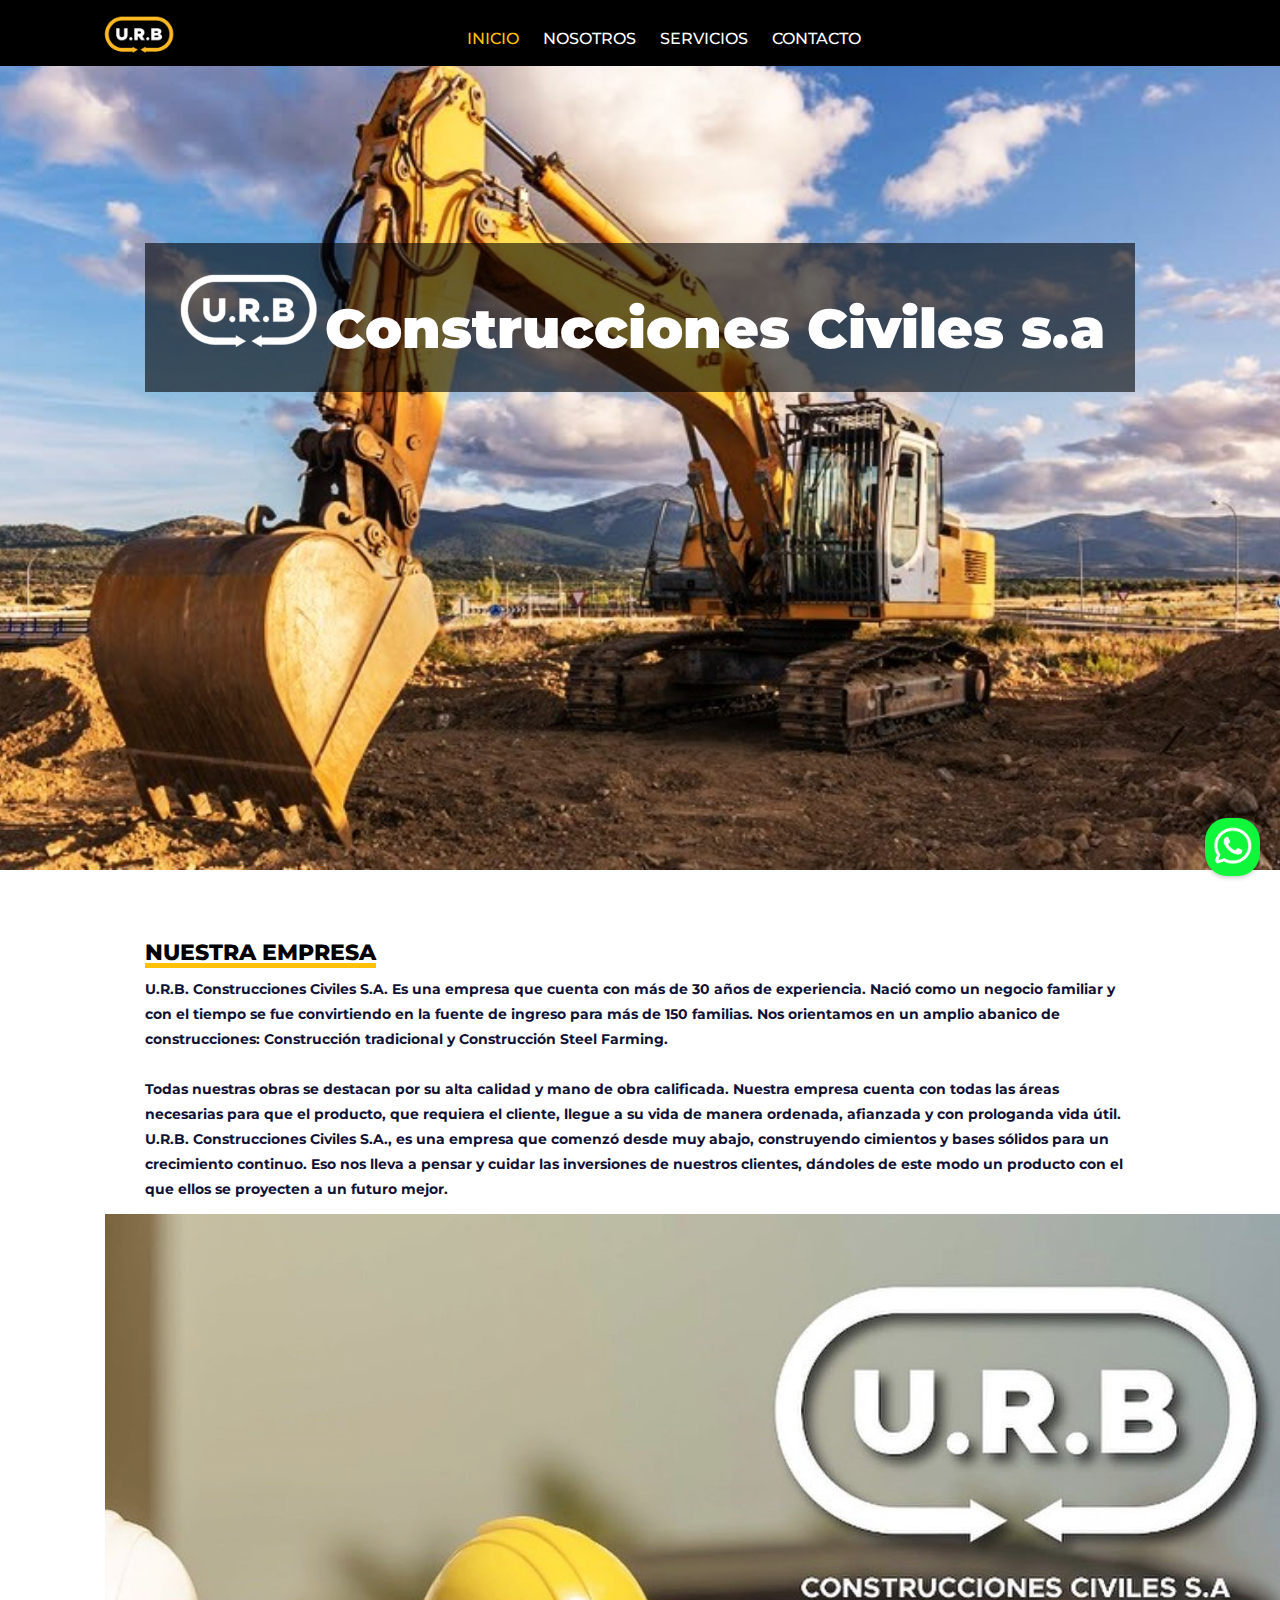
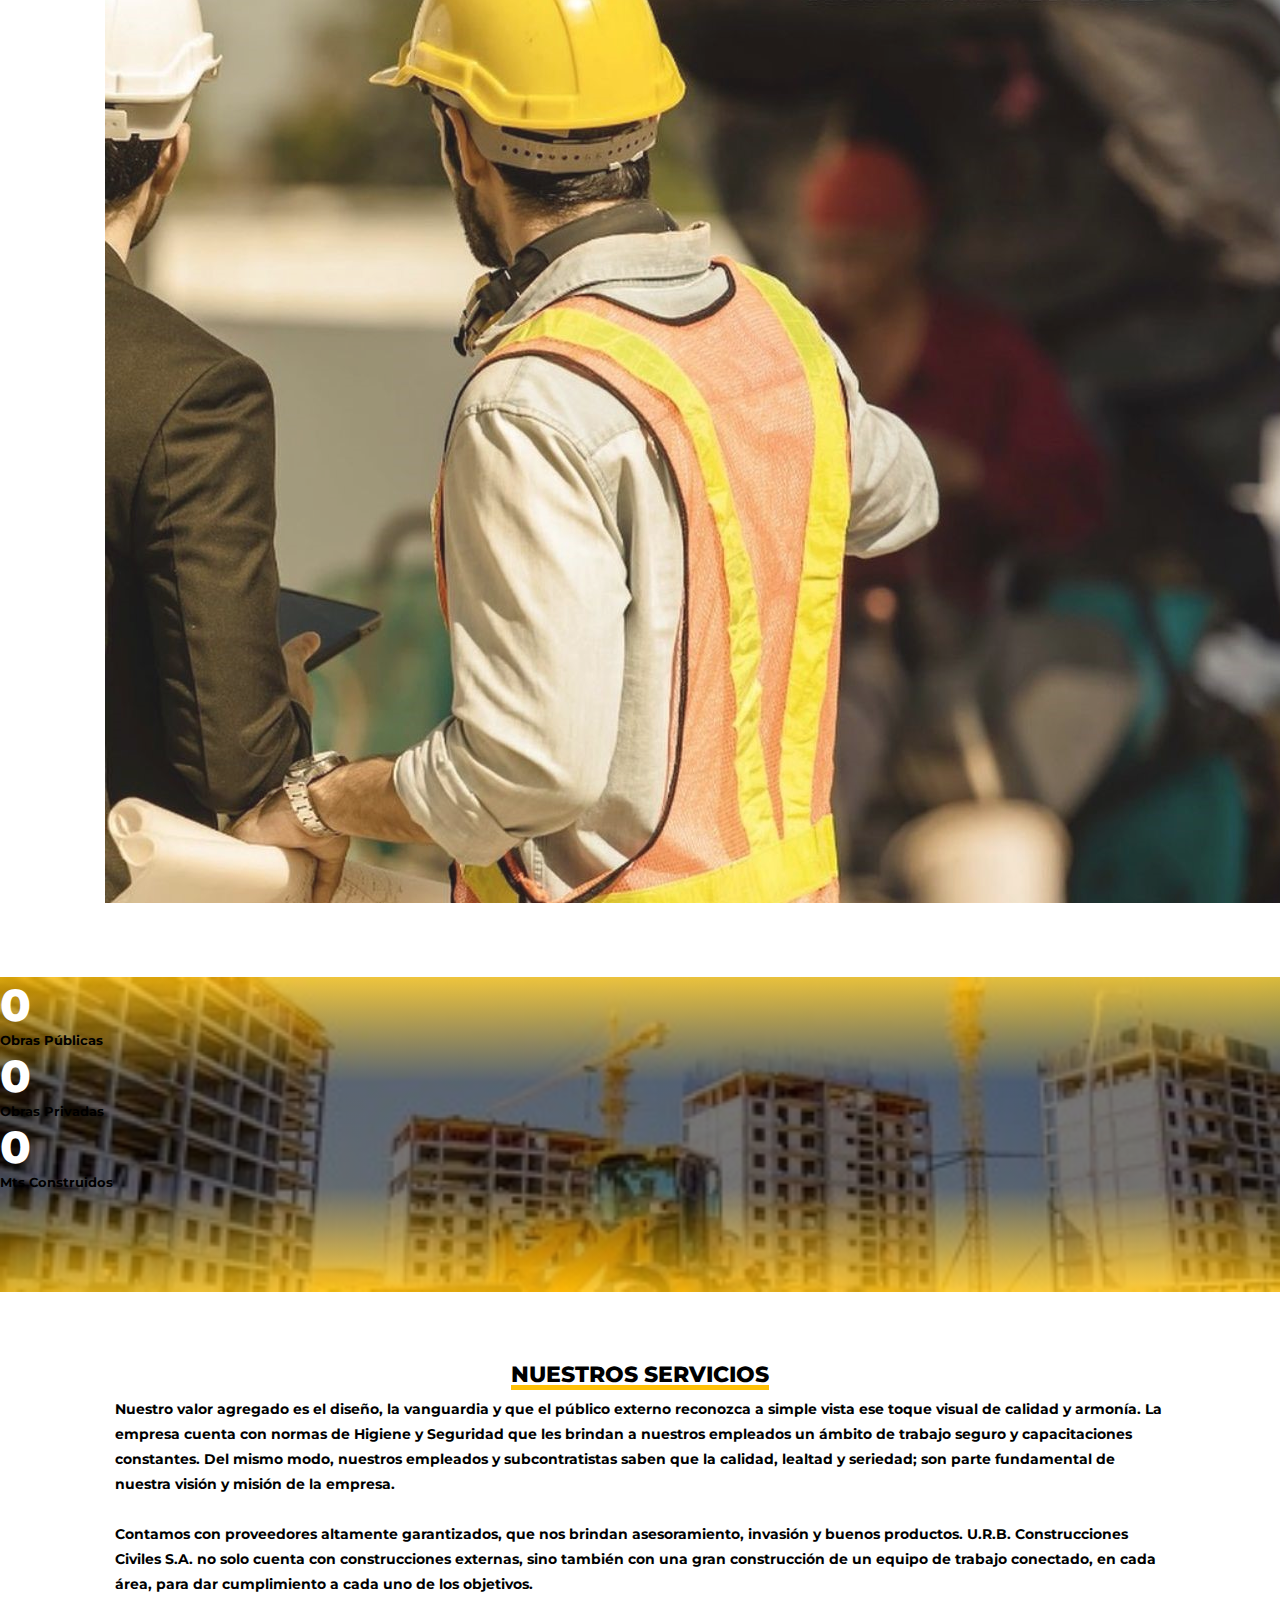
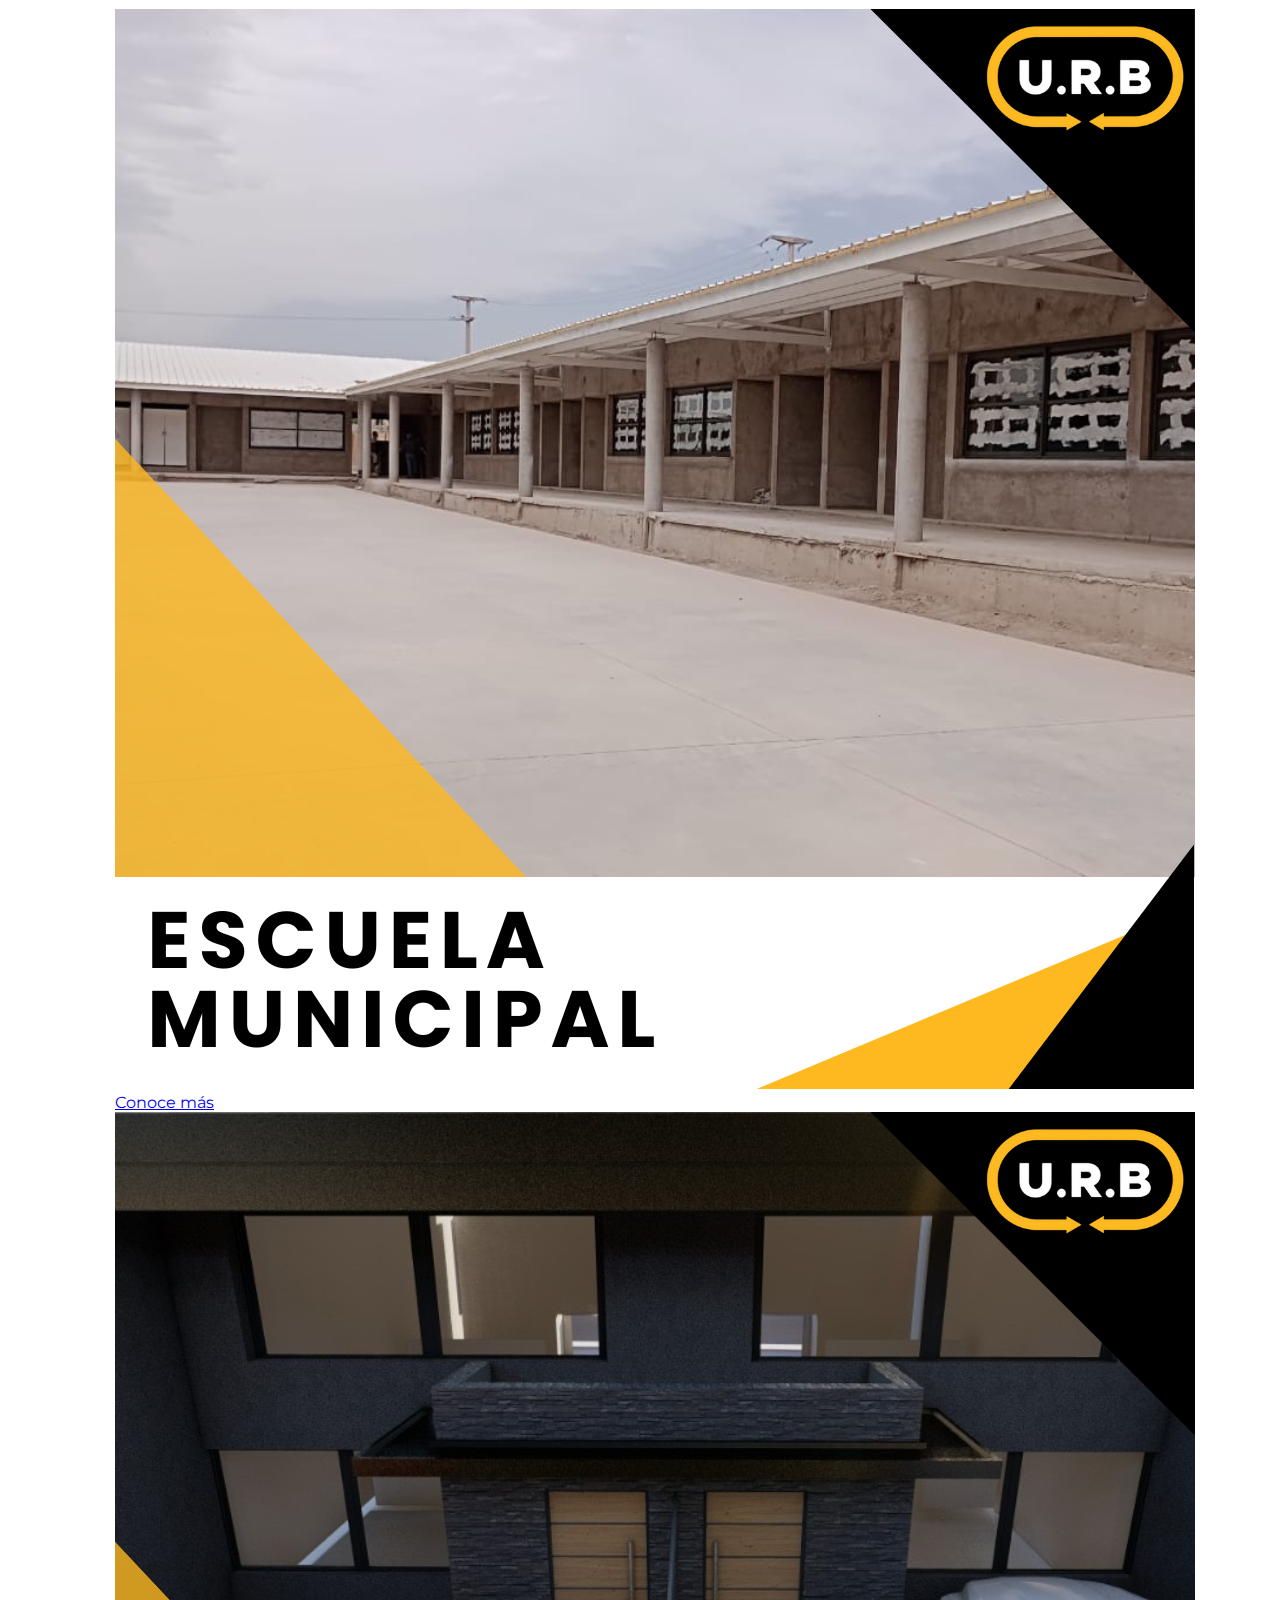
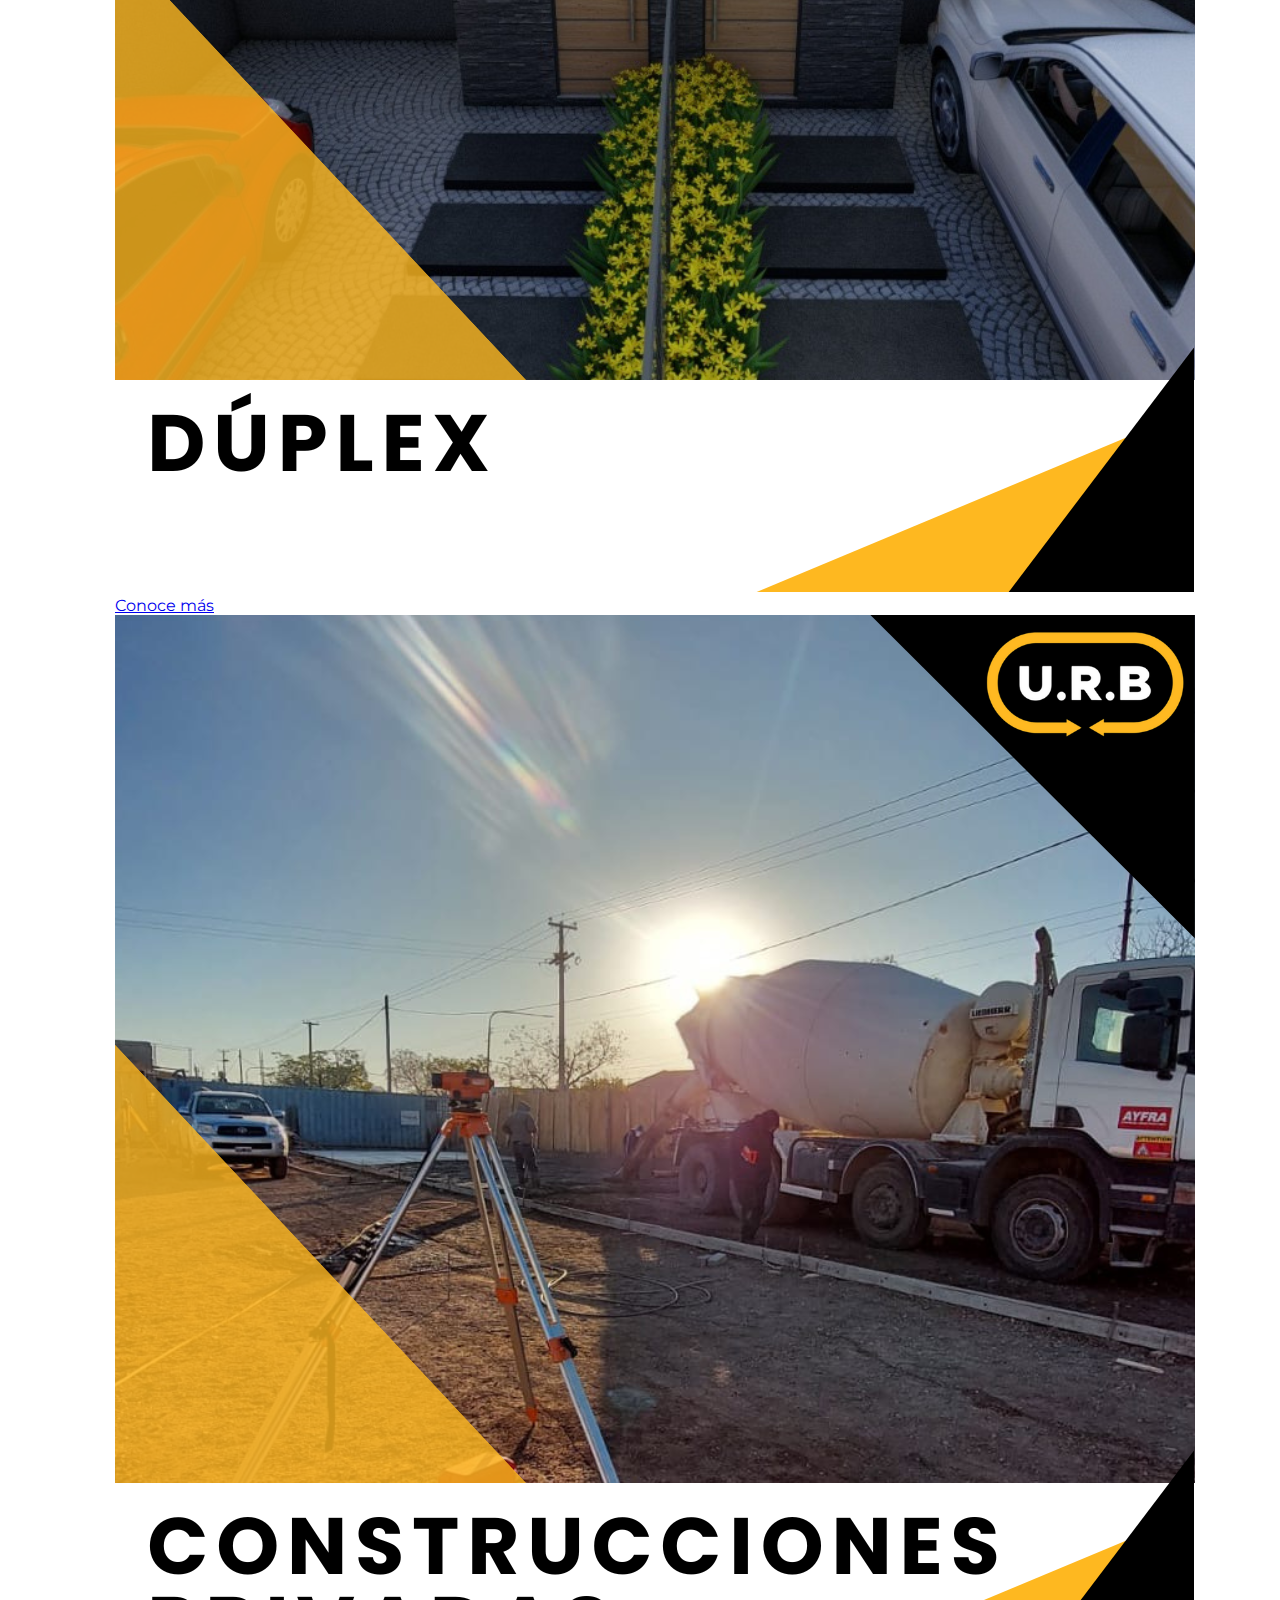
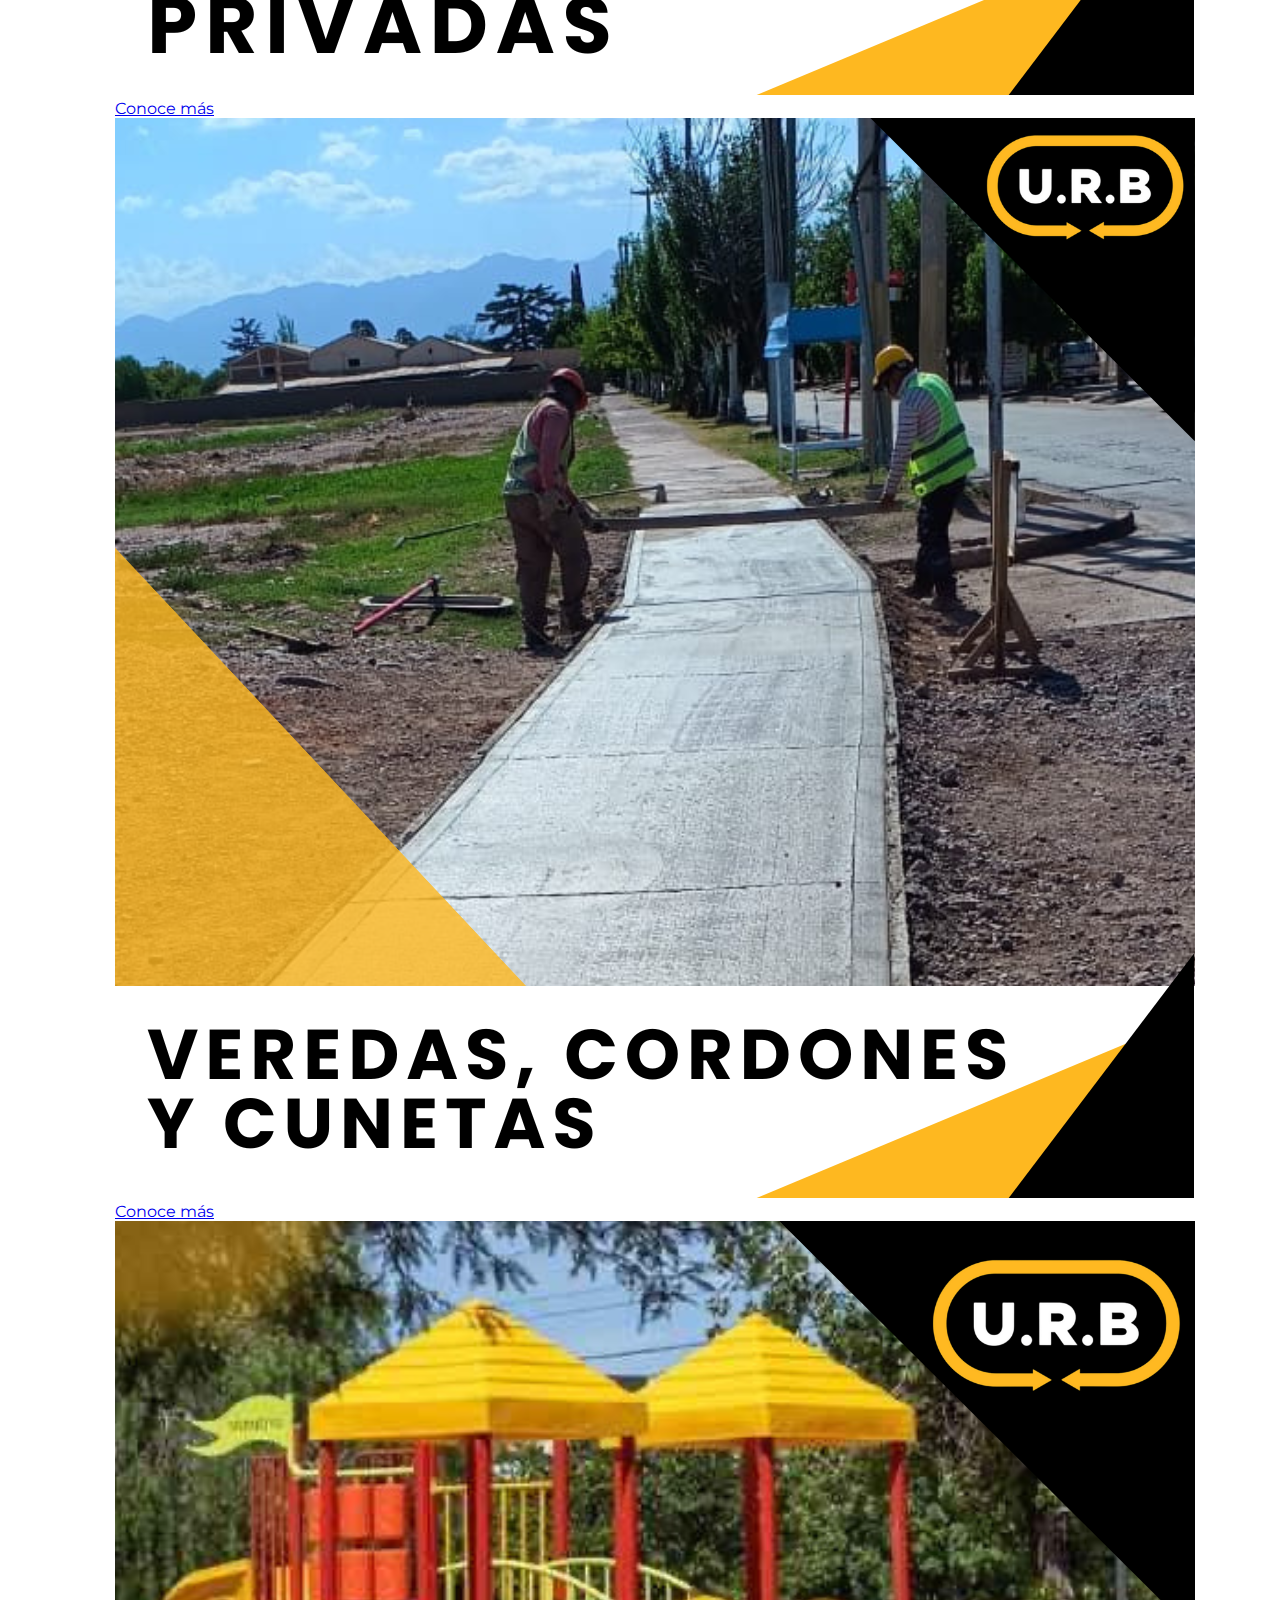
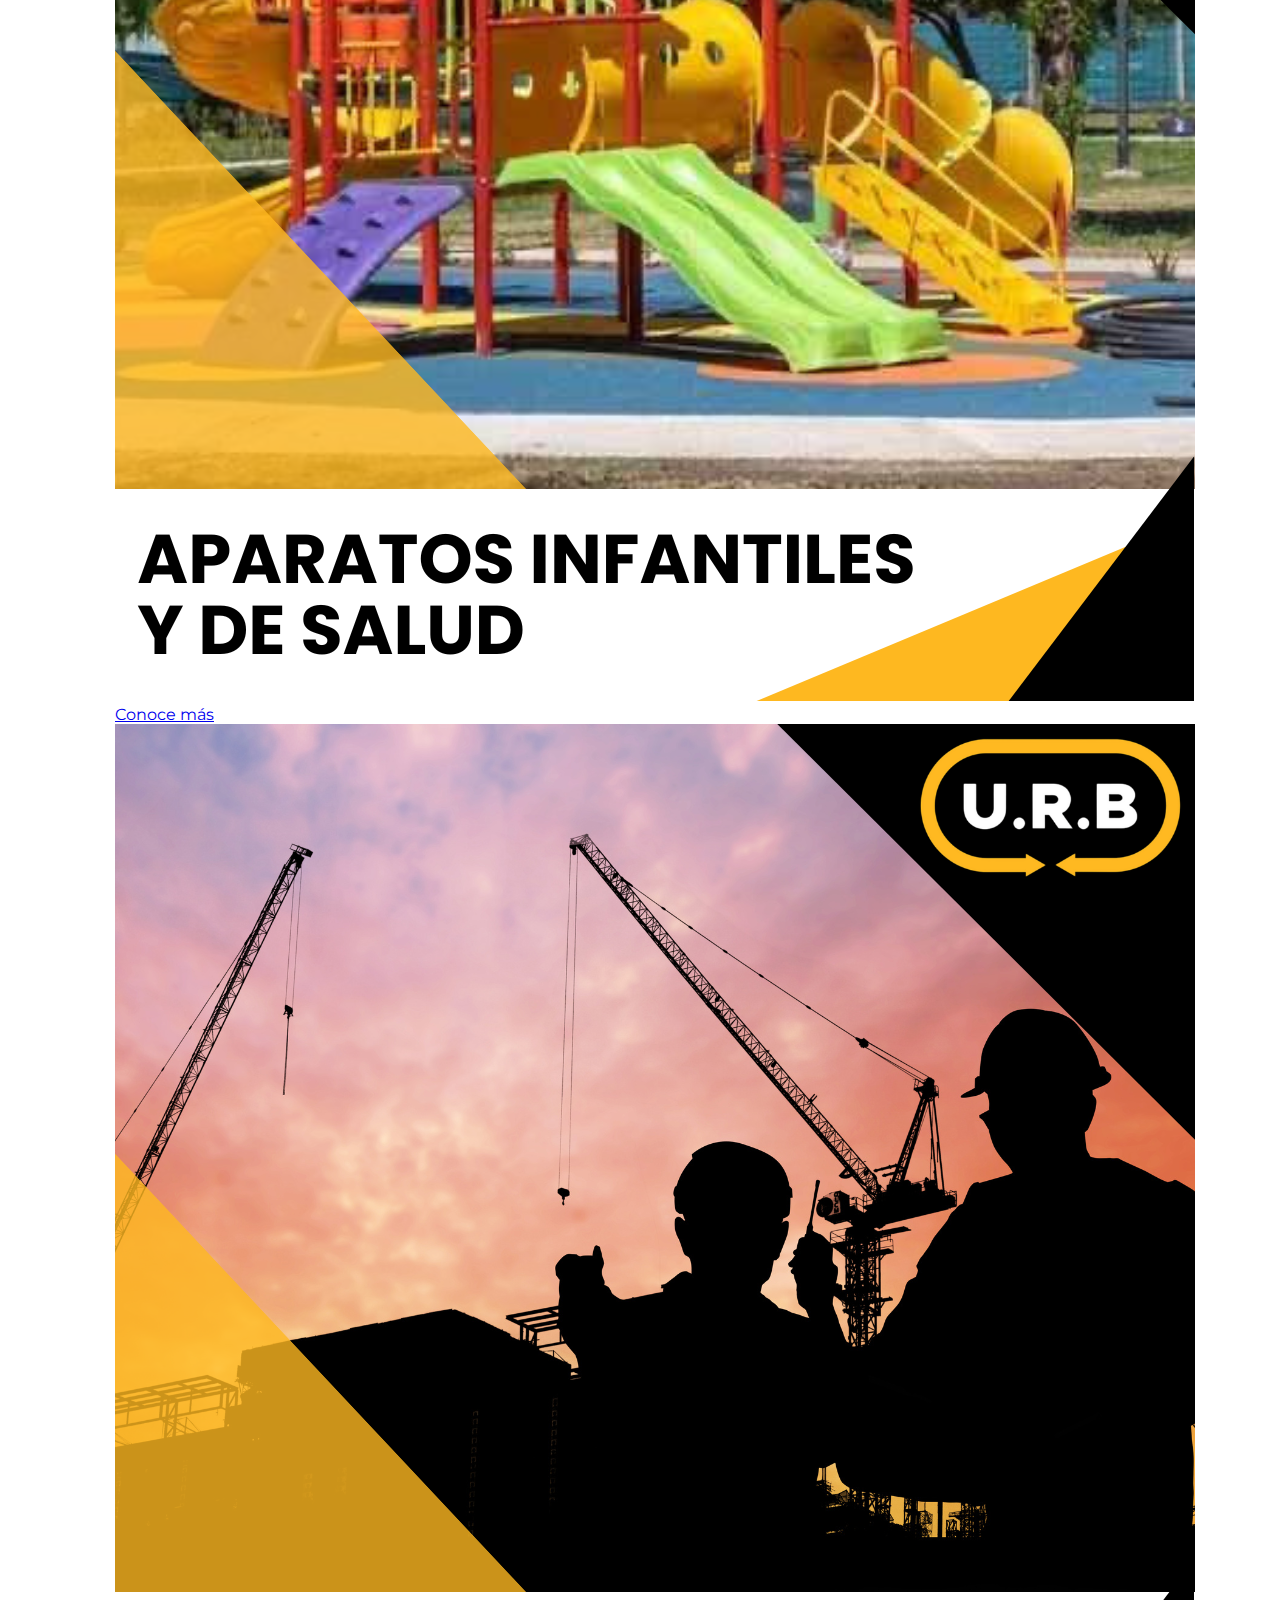
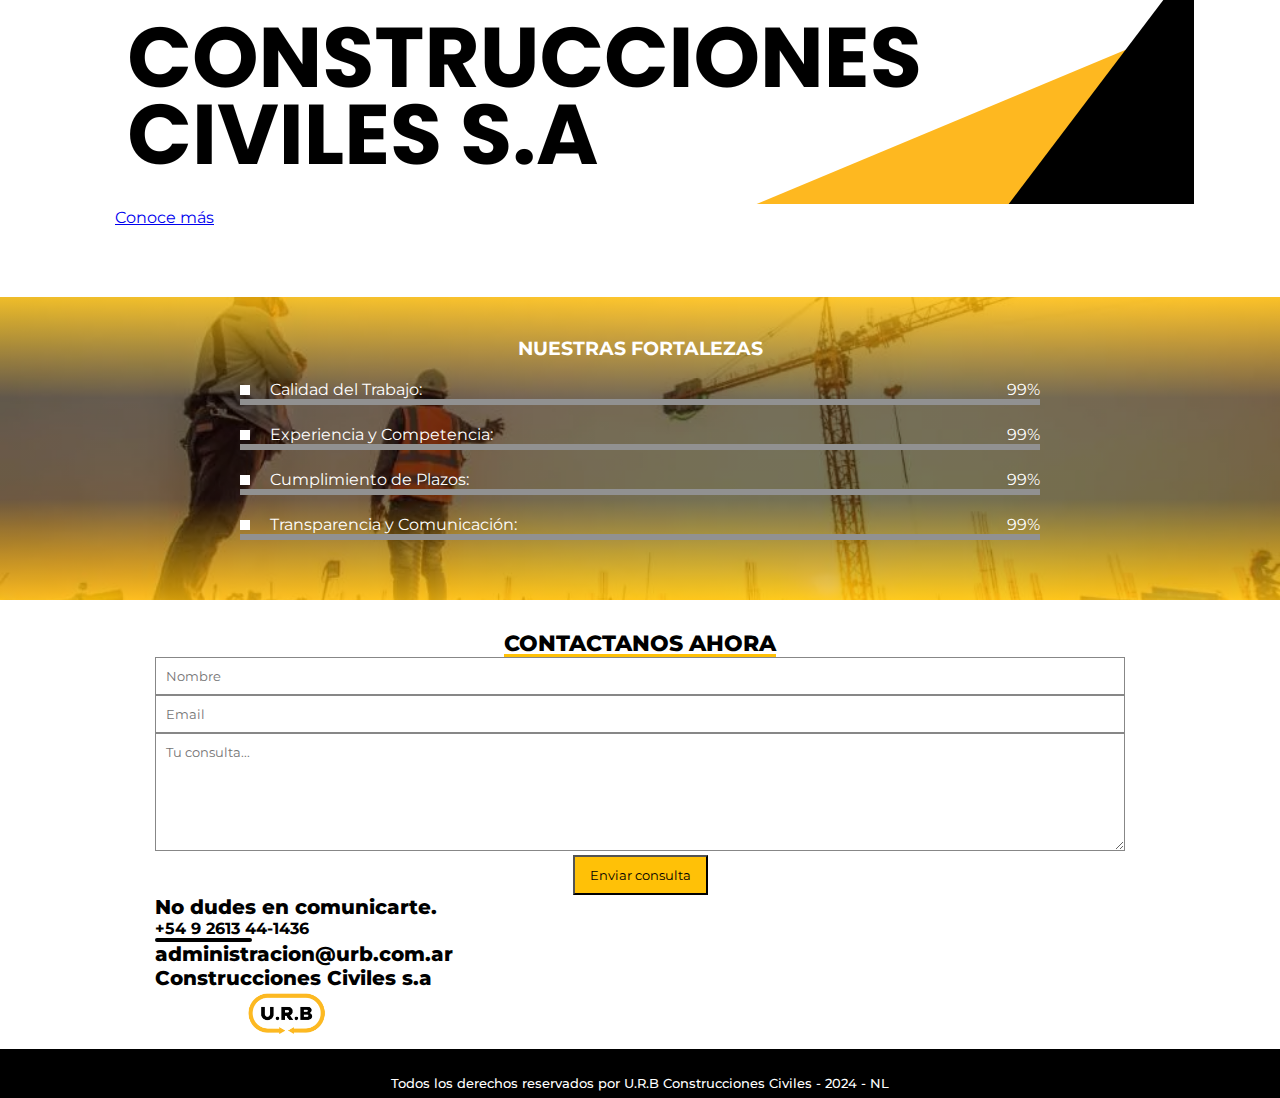
==== index.html @ b62d0b5f "first commit" ====
<!DOCTYPE html>
<html lang="es">

<head>
    <meta charset="UTF-8">
    <meta http-equiv="X-UA-Compatible" content="IE=edge">
    <meta name="viewport" content="width=device-width, initial-scale=1.0 user-scalable=no">
    <meta name="description" content="Sitio especialistas en detección de fugas de agua.">
    <meta name="keywords"  content="">
    <link rel="icon" type="image/jpg" href="./imagenes/favicon.ico" />
    <link href="https://cdn.jsdelivr.net/npm/bootstrap@5.3.2/dist/css/bootstrap.min.css" rel="stylesheet" integrity="sha384-T3c6CoIi6uLrA9TneNEoa7RxnatzjcDSCmG1MXxSR1GAsXEV/Dwwykc2MPK8M2HN" crossorigin="anonymous">
    <link rel="stylesheet" href="https://cdnjs.cloudflare.com/ajax/libs/font-awesome/6.1.1/css/all.min.css" integrity="sha512-KfkfwYDsLkIlwQp6LFnl8zNdLGxu9YAA1QvwINks4PhcElQSvqcyVLLD9aMhXd13uQjoXtEKNosOWaZqXgel0g==" crossorigin="anonymous" referrerpolicy="no-referrer"
    />
    <link rel="stylesheet" href="estilo.css">
    <title>U.R.B Construcciones Civiles</title>
</head>

<body>
    <!-- SECCION I N I C I O -->
    <section id="inicio">
        <div class="contenido m-auto">
            <header>
                <div class="contenido-header">
                    <img class="logo" src="./imagenes/urblogonav.png" alt="logo" width="85px">
                    <nav id="nav" class="">
                        <ul id="links">
                            <li><a href="#inicio" class="seleccionado" onclick="seleccionar(this)">INICIO</a></li>
                            <li><a href="#nosotros" onclick="seleccionar(this)">NOSOTROS</a></li>
                            <li><a href="#servicios" onclick="seleccionar(this)">SERVICIOS</a></li>
                            <li><a href="#contacto" onclick="seleccionar(this)">CONTACTO</a></li>
                        </ul>
                    </nav>
                    <!-- Icono del menu responsive -->
                    <div id="icono-nav" onclick="responsiveMenu()">
                        <i class="fa-solid fa-bars hambuerguesa"></i>
                    </div> 
                    <div class="redes">
                        <a href="https://www.youtube.com/channel/UCPWwAEOqWfNb7BHabDuNXPg" target="_blank" ><i class="fa-brands fa-youtube"></i></a>
                        <a href="https://www.facebook.com/Urbanoconstruccionesciviles"  target="_blank"><i class="fa-brands fa-facebook"></i></a>
                        <a href="https://www.instagram.com/urb.construccionesciviles?utm_source=qr&igsh=MWxrcWVxZ2N5cTZtbQ==" target="_blank"><i class="fa-brands fa-instagram-square"></i></a>
                    </div>
                </div>
            </header>
            <div class="presentacion m-auto">
                <div class=" ayuda1 text-center"> 
                    <h3><img class="" src="./imagenes/logoblanco.png" alt="logo" width="150">Construcciones Civiles s.a</h3> </div>
                
              
            </div>
        </div>
    </section>


<!-- SECCION S O B R E N O S O T R O S -->
<div class="container-fluid"> 
    <div class="row" id="nosotros"> 
                
       <div class="col-md-6 col-xs-12 sobremi m-auto foto mt-2">
           <p class="titulo-seccion mb-4 text-center m-auto">Nuestra Empresa</p>
           <p class="text-black"><b>U.R.B. Construcciones Civiles S.A. Es una empresa que cuenta con más de 30 años de experiencia. Nació como un negocio familiar y con el tiempo se fue convirtiendo en la fuente de ingreso para más de 150 familias. 
            Nos orientamos en un amplio abanico de construcciones: Construcción tradicional y Construcción Steel Farming.<br><br>Todas nuestras obras se destacan por su alta calidad y mano de obra calificada. Nuestra empresa cuenta con todas las áreas necesarias para que el producto, que requiera el cliente, llegue a su vida de manera ordenada, afianzada y con prologanda vida útil.
            U.R.B. Construcciones Civiles S.A., es una empresa que comenzó desde muy abajo, construyendo cimientos y bases sólidos para un crecimiento continuo. Eso nos lleva a pensar y cuidar las inversiones de nuestros clientes, dándoles de este modo un producto con el que ellos se proyecten a un futuro mejor.</b>
            </p>
       </div>
       <div  class="col-md-5 col-xs-12 m-auto ">
               <img class="img-fluid foto-nosotros" src="./imagenes/presentacion.jpeg" alt="obra"   >  
           </div>
         
       </div>
         
   </div>
    </div>
   
    <section class=" text-center m-auto "> 
        <div class="container-fluid contador-obras text-center ">
            <div class="row counting text-center">
               <div class="col-md-4 text-center mt-5">
                <h1 class="count mt-2" data-count="100">0</h1>
                <h5 class="fw-bold fs-2 text-light">Obras Públicas</h5>
        
               </div> 
               <div class="col-md-4 text-center mt-5 ">
                <h1 class="count  mt-2" data-count="250">0</h1>
                <h5 class="fw-bold fs-2 text-light ">Obras Privadas</h5>
               </div> 
                <div class="col-md-4 text-center mt-5">
                 <h1 class="count mt-2 " data-count="50000">0</h1>
                 <h5 class="fw-bold fs-2 text-light">Mts Construidos</h5>
                </div> 
              </div>
            </div>
        </div>
        

<!-- SECCION SERVICIOS -->


   
<section class=" text-center" id="servicios" >
    <div class="container">
        <div class="row">
            <div class="col">
              <p  class="titulo-seccion mb-3 text-center m-auto ">Nuestros Servicios</p>
              <p class=" text-black"> <b>Nuestro valor agregado es el diseño, la vanguardia y que el público externo reconozca a simple vista ese toque visual de calidad y armonía.
              La empresa cuenta con normas de Higiene y Seguridad que les brindan a nuestros empleados un ámbito de trabajo seguro y capacitaciones constantes. Del mismo modo, nuestros empleados y subcontratistas saben que la calidad, lealtad y seriedad; son parte fundamental de nuestra visión y misión de la empresa. <br><br>
              Contamos con proveedores altamente garantizados, que nos brindan asesoramiento, invasión y buenos productos. 
               U.R.B. Construcciones Civiles S.A. no solo cuenta con construcciones externas, sino también con una gran construcción de un equipo de trabajo conectado, en cada área, para dar cumplimiento a cada uno de los objetivos. </b></p>
        </div>
    </div>
</div>
        <div class="container-fluid">
            <div class="row m-auto ">
                <div class="col-lg-4 col-md-6 col-xs-12 text-center mt-4 ">
                    <div class="card m-auto" style="width: 18rem;">
                        <img src="./imagenes/Urb 3.PNG" class="card-img-top" alt="...">
                        <div class="card-body color2 ">
                          <a href="./escuela.html" class="btn btn-warning fw-bold ">Conoce más</a>
                        </div>
                      </div>
                </div>
                <div class=" col-lg-4 col-md-6 col-xs-12  text-center mt-4 ">
                    <div class="card m-auto" style="width: 18rem;">
                        <img src="./imagenes/Urb 1.PNG" class="card-img-top" alt="..." width="">
                        <div class="card-body color2">
                         
                          <a href="./duplex.html" class="btn btn-warning fw-bold">Conoce más</a>
                        </div>
                      </div>
                </div>
                
                <div class=" col-lg-4 col-md-6 col-xs-12  text-center mt-4  ">
                    <div class="card m-auto" style="width: 18rem;">
                        <img src="./imagenes/Urb 2.PNG" class="card-img-top" alt="...">
                        <div class="card-body color2">
                
                          <a href="./metalica.html" class="btn btn-warning fw-bold">Conoce más</a>
                        </div>
                      </div>
                </div>
                <div class=" col-lg-4 col-md-6 col-xs-12  text-center mt-4 ">
                    <div class="card m-auto" style="width: 18rem;">
                        <img src="./imagenes/Urb 4.PNG" class="card-img-top" alt="..." width="">
                        <div class="card-body color2">
                          
                          <a href="./veredas.html" class="btn btn-warning fw-bold">Conoce más</a>
                        </div>
                      </div>
                </div>
                <div class=" col-lg-4 col-md-6 col-xs-12  text-center mt-4  ">
                    <div class="card m-auto" style="width: 18rem;">
                        <img src="./imagenes/Urb10.PNG" class="card-img-top" alt="..." width="">
                        <div class="card-body color2">
                         
                          <a href="./juegos.html" class="btn btn-warning fw-bold">Conoce más</a>
                        </div>
                      </div>
                </div>
                <div class=" col-lg-4 col-md-6 col-xs-12  text-center mt-4 ">
                    <div class="card m-auto" style="width: 18rem;">
                        <img src="./imagenes/Urb11.PNG" class="card-img-top" alt="..." width="">
                        <div class="card-body color2">
                        
                          <a href="./urb.html" class="btn btn-warning fw-bold">Conoce más</a>
                        </div>
                      </div>
                </div>
            </div>
        </div>
        </div>
        </section>
</section>




 <!-- SECCION FORTALEZAS -->
 <div class="contenedor-skills m-auto" id="skills">
    <h3 class="m-auto mb-3">NUESTRAS FORTALEZAS</h3>
    <div class="skill m-auto">
        <div class="info mt-2">
            <p> <span class="lista"> </span>Calidad del Trabajo: </p>
            <span class="porcentaje">99%</span>
        </div>

        <div class="barra">
            <div class="" id="html"></div>
        </div>
    </div>
    <div class="skill">
        <div class="info">
            <p> <span class="lista"> </span>Experiencia y Competencia:</p>
            <span class="porcentaje">99%</span>
        </div>

        <div class="barra">
            <div class="" id="js"></div>
        </div>
    </div>
    <div class="skill">
        <div class="info">
            <p> <span class="lista"> </span>Cumplimiento de Plazos: </p>
            <span class="porcentaje">99%</span>
        </div>

        <div class="barra">
            <div class="" id="rj"></div>
        </div>
    </div>
    <div class="skill">
        <div class="info">
            <p> <span class="lista"> </span>Transparencia y Comunicación:</p>
            <span class="porcentaje">99%</span>
        </div>

        <div class="barra">
            <div class="" id="ps"></div>
        </div>
          </div>
</div>

        
 <!-- SECCTION C O N T A C T O -->


<section id="contacto" class="container ">
    <p class="titulo-seccion ">CONTACTANOS AHORA</p>
    <div class="contenedor-form ">
     <div class="container">
        <div class="row">
            <div class="col-lg-6 col-xs-12 mt-2">
                <form class="form" id="whatsappForm">
                    <div class="mb-3">
                      <input type="text" id="nombre" name="nombre" placeholder="Nombre" class="input-full">
                    </div>
                    <div class="mt-3">
                      <input type="email" id="email" placeholder="Email" class="input-full">
                    </div>
                    <div class="mt-3">
                      <textarea name="mensaje" id="mensaje" cols="10" rows="6" placeholder="Tu consulta..." class="input-full"></textarea>
                    </div>
                  
                    <div class="text-center">
                      <button type="button" id="enviarBtn" class="btn-enviar mb-2" onclick="enviarWhatsApp()">Enviar consulta</button>
                    </div>
                  </form>   
            </div>
            <div class="col-lg-6 col-xs-12 final ">
                <div class="m-auto">
                    <h3 class="titulo-formulario mt-4">No dudes en comunicarte.</h3>
                   
                <h4 class="telefonos fw-bold">+54 9 2613 44-1436</h4>
                <hr class="linea final"> 
               <h3 class="fw-bold titulo-formulario">administracion@urb.com.ar </h3>
             
              <h3 class="fw-bold titulo-formulario">Construcciones Civiles s.a </h3>
                </div>
                <img class="logoamarillo" src="./imagenes/Urblogoa.png" alt="" width="85px"> 
        </div>
        
      </div>  
        
    </div>
</section>

    <!-- SECCION INFORMACION -->

    <div id="whatsapp-button">
        <a href="https://wa.me/542613441436?text=¡Hola,%20quisiera%20mas%20información!" target="_blank"><img src="./imagenes/whatsapp.png" >
        </a>
    </div>
    <footer id="footer" class="mt-3">
        
        <div class=" m-auto">
            <a class="redes1" href="https://www.youtube.com/channel/UCPWwAEOqWfNb7BHabDuNXPg" target="_blank" ><i class="fa-brands fa-youtube"></i></a>
            <a class="redes1" href="https://www.facebook.com/Urbanoconstruccionesciviles"  target="_blank"><i class="fa-brands fa-facebook"></i></a>
            <a class="redes1" href="https://www.instagram.com/urb.construccionesciviles?utm_source=qr&igsh=MWxrcWVxZ2N5cTZtbQ==" target="_blank"><i class="fa-brands fa-instagram-square"></i></a>
            <p class="derechos">Todos los derechos reservados por U.R.B Construcciones Civiles - 2024 - NL</p>
    </footer>
    
       <script src="https://cdn.jsdelivr.net/npm/bootstrap@5.3.2/dist/js/bootstrap.bundle.min.js" integrity="sha384-C6RzsynM9kWDrMNeT87bh95OGNyZPhcTNXj1NW7RuBCsyN/o0jlpcV8Qyq46cDfL" crossorigin="anonymous"></script>
 </body>
    <script src="script.js"></script>
 </body>

 </html>
---- estilo.css ----
@import url('https://fonts.googleapis.com/css2?family=Montserrat:wght@200;300;400;500;600&display=swap');
        * {
            margin: 0;
            padding: 0;
            box-sizing: border-box;
            font-family: 'Montserrat';
        }
        .logoamarillo{
          margin-left: 90px; 
         }
      
        .color2 a:hover{
          background-color: #000000;
          color:#ffc107;
        }
        html {
            scroll-behavior: smooth;
        }
        /* *********************/
        /* seccion I N I C I O */
        /* *********************/
        .hambuerguesa{
            color:#ffc107;
            width: 30px;
            
        }
        /*linear-gradient( rgba(40, 3, 251, 0.441),rgba(37, 0, 245, 0.391)),*/
     
        .redes1 {
            color: #ffffff;
        }
        .redes1 :hover {
            color:#ffc107;
         }

        #inicio {
            background: url("./imagenes/excavadora-hidraulica.jpg");
            background-size: cover;
             margin-top: 15px;
            background-position:center;
            height:95vh;
            
        }
        
       

            
        #inicio .contenido header {
            background-color: rgb(0, 0, 0);
            position: fixed;
            width: 100%;
            z-index: 100;
            top: 0;
        }
        
        #inicio .contenido header .contenido-header {
            max-width: 1100px;
            margin: auto;
            display: flex;
            justify-content: space-between;
            align-items: center;
            padding: 6px 6px;
        }
        
        
        #inicio .contenido header .contenido-header nav ul {
            list-style: none;
            display: flex;
            align-items: center;
            margin-top: 10px;
        }
        
        #inicio .contenido header .contenido-header nav ul li a {
            text-decoration: none;
            color: rgb(255, 255, 255);
            margin: 0 12px;
            font-weight: 500;
            transition: .5s;

        }
        
        #inicio .contenido header .contenido-header nav ul li a:hover {
            color:#ffc107;
            font-weight: 600;
            transform: scale(1.8, 1.8);
            
        }
        
        #inicio .contenido header .contenido-header .redes a {
            text-decoration: none;
            color: rgb(255, 255, 255);
            display: inline-block;
            margin-left: 10px;
            transition: .5s;
            font-weight: 1000;
        }
        
        #inicio .contenido header .contenido-header .redes a:hover {
            color:#ffc107;
            font-weight: 600;
            transform: scale(1.5, 1.5);
        }
        
        #inicio .contenido header .contenido-header .seleccionado {
            color:#ffc107;
        }
        
        #inicio .contenido .presentacion {
            height: 70vh;
            margin: auto;
            color:#edebeb;
            display: flex;
            flex-direction: column;
            align-items: center;
            justify-content: center;
    
        }
    
        
        #inicio .contenido .presentacion .ayuda1 h3 {
            font-size: 55px;
            margin-bottom: 25px;
            text-align: center;
            color:#ffffff;
             font-weight: 900;
            padding: 30px;
            background-color: #00000097;
        }
        
        #inicio .contenido .presentacion h2 span {
            
            color: #f4f4f4;
        }
        
        #inicio .contenido .presentacion .descripcion {
            max-width: 70px;
            margin: 25px auto;
            font-size: 18px;
            text-align: center;
        }
        
        #inicio .contenido .presentacion a {
            text-decoration: none;
            display: inline-block;
            margin: 25px;
            padding: 20px 25px;
            border: 2px solid #fff;
            border-radius: 50px;
            color: #fff;
            font-weight: bold;
            text-transform: uppercase;
            transition: .5s;
        }
        
        #inicio .contenido .presentacion a:hover {
            background-color:#ffc107;
            transform: scale(1.2, 1.2);
            
        }
        
        #icono-nav {
            color: #fff;
            display: none;
        }

   
        #inicio1 .contenido header {
            background-color: rgb(0, 0, 0);
            position: fixed;
            width: 100%;
            z-index: 100;
            top: 0;
        }
        
        #inicio1 .contenido header .contenido-header {
            max-width: 1100px;
            margin: auto;
            display: flex;
            justify-content: center;
            align-items: center;
            padding: 2px 2px;
        }
        
        
        #inicio1 .contenido header .contenido-header nav ul {
            list-style: none;
            display: flex;
            align-items: center;
            margin-top: 10px;
        }
        
        #inicio1 .contenido header .contenido-header nav ul li a {
            text-decoration: none;
            color: rgb(255, 255, 255);
            margin: 0 0px;
            font-weight: 500;
            transition: .5s;

        }
        
        #inicio1 .contenido header .contenido-header nav ul li a:hover {
            color:#ffc107;
            font-weight: 600;
            transform: scale(1.8, 1.8);
            
        }
        
        #inicio1 .contenido header .contenido-header .redes a {
            text-decoration: none;
            color: rgb(255, 255, 255);
            display: inline-block;
            margin-left: 10px;
            transition: .5s;
            font-weight: 1000;
        }
        
        #inicio1 .contenido header .contenido-header .redes a:hover {
            color:#ffc107;
            font-weight: 600;
            transform: scale(1.5, 1.5);
        }
        
        #inicio1 .contenido header .contenido-header .seleccionado {
            color:#ffc107;
        }
        
        #inicio1 .contenido .presentacion {
            height: 70vh;
            margin: auto;
            color:#edebeb;
            display: flex;
            flex-direction: column;
            align-items: center;
            justify-content: center;
    
        }
        
        #inicio1 .contenido .presentacion .ayuda1 h3 {
            font-size: 55px;
            margin-bottom: 25px;
            text-align: center;
            color:#ffffff;
             font-weight: 900;
            padding: 30px;
            background-color: #00000097;
        }
        
        #inicio1 .contenido .presentacion h2 span {
            
            color: #f4f4f4;
        }
        
        #inicio1 .contenido .presentacion .descripcion {
            max-width: 70px;
            margin: 25px auto;
            font-size: 18px;
            text-align: center;
        }
        
        #inicio1 .contenido .presentacion a {
            text-decoration: none;
            display: inline-block;
            margin: 25px;
            padding: 20px 25px;
            border: 2px solid #fff;
            border-radius: 50px;
            color: #fff;
            font-weight: bold;
            text-transform: uppercase;
            transition: .5s;
        }
        
        #inicio1 .contenido .presentacion a:hover {
            background-color:#ffc107;
            transform: scale(1.2, 1.2);
            
        }
        
        #icono-nav {
            color: #fff;
            display: none;
        }

        /* *********************/
        /* seccion NOSOTROS */
        /* *********************/        

        .problema {

            color:#ffc107;
        }
        .problema :hover {
            transform: scale(1.2, 1.2);
            
        }

        #nosotros {
            max-width: 1100px;
            margin: auto;
            padding: 70px 15px;
            color: #111135;
            
        }
    
        #nosotros .sobremi {
            margin: 0 40px;
            
        }
        
        #nosotros .sobremi .titulo-seccion {
            font-size: 22px;
            font-weight: 800;
            text-transform: uppercase;
            color:#000000;
            text-decoration: underline;
            text-decoration-color:#ffc107;
            text-decoration-thickness: 5px;
        }
        
        #nosotros .sobremi h2 {
            font-size: 34px;
            font-weight: bold;
            margin: 20px 0;
            letter-spacing: 2px;
        }
        
        #nosotros .sobremi h2 span {
            color:#ffc107;
        }
        
        #nosotros .sobremi h3 {
            font-size: 18px;
            font-weight: 500;
            text-transform: uppercase;
            margin-bottom: 20px;
            letter-spacing: 1px;
        }
        
        #nosotros .sobremi p {
            font-size: 14px;
            line-height: 25px;
            margin-bottom: 12px;
        }

        
        #nosotros .sobremi a {
            display: inline-block;
            text-decoration: none;
            color: #000;
            border-radius: 30px;
            border: 1px solid #000;
            padding: 10px 20px;
            margin-top: 30px;
            transition: .5s;
        }
        
        #nosotros .sobremi a:hover {
            background-color:#ffc107;
            color: #050505;
        }

        #whatsapp-button {
            position: fixed;
            bottom: 20px;
            right: 20px;
        }

        .foto-nosotros{
         opacity: 0.9;
         
        }
        .foto-nosotros:hover{
            opacity: 1.8; 
        }

       
        #whatsapp-button a img {
            width: 55px; /* Ajusta el tamaño según tu preferencia */
            border-radius: 40%;
            box-shadow: 0 2px 4px rgba(0, 0, 0, 0.2);
            background-color: #10f63a; /* Color de WhatsApp */
            padding: 8px;
            
        }
        
        #whatsapp-button a img:hover {
            background-color:#e7ae03;/* Cambia el color al pasar el mouse */
            opacity: 1;
            
        }
        

        .contador-obras {
            background: linear-gradient( #ffc107c6, #0000008a,#0000008a, #ffc107c6  ), url("./imagenes/protada23.jpg");
            background-size: cover;
            background-position:center;
            height:35vh;
            
            align-items: center;
            justify-content: center;
    
        }
        .counting{
            
            
            align-items: center;
            justify-content: center;
    
        }
                    
        
        .counting .count{
            font-size: 45px;
            color: rgb(255, 255, 255);
            font-weight: 800;
            
        }



       
        /* seccion S K I L L S */
        /* *********************/
        
        .seccion2 {
            width: 80%;
            border-radius: 5px;
            color: white;
            
          }
        .direccion {
            color: #575656;
          }
        .datos {
            font-size: small;
            color: #575656;
          }
        .color1 {
            font-family: Georgia, "Times New Roman", Times, serif;
            color:#ffc107;
          }
        .parrafo {
            color: #575656;
          }
        
        .nombre {
            color:#ffc107;
            font-weight: 500;
          }
        .contenedor-skills {
            background: linear-gradient( #ffc107c6, #0000008a,#0000008a, #ffc107c6 ), url("./imagenes/obra.webp");
            background-repeat: no-repeat;
            background-size: cover;
            color: #fff;
            background-position: center center;
            padding: 40px ;
            text-align: center;
        }
        
        .contenedor-skills .skill {
            max-width: 800px;
            margin: 20px auto;
        }
        
        .contenedor-skills .skill .info {
            display: flex;
            justify-content: space-between;
        }
        
        .contenedor-skills .skill .lista {
            display: inline-block;
            margin-right: 20px;
            height: 10px;
            width: 10px;
            background-color: #fff;
        }
        
        .contenedor-skills .skill .barra {
            background-color: #919191;
            width: 100%;
            height: 6px;
            margin: 0px 0px;
        }
        
        .contenedor-skills .skill .barra .barra-progreso1 {
            background-color: #fff;
            width: 65%;
            height: 6px;
            animation: progreso1 2s forwards;
        }
        
        .contenedor-skills .skill .barra .barra-progreso2 {
            background-color: #ffffff;
            width: 90%;
            height: 6px;
            animation: progreso2 2s forwards;
        }
        
        .contenedor-skills .skill .barra .barra-progreso3 {
            background-color: #fff;
            width: 90%;
            height: 6px;
            animation: progreso3 2s forwards;
        }
        
        .contenedor-skills .skill .barra .barra-progreso4 {
            background-color: #fff;
            width: 85%;
            height: 6px;
            animation: progreso4 2s forwards;
        }
        
        @keyframes progreso1 {
            0% {
                width: 0;
            }
            100% {
                width: 99.5%;
            }
        }
        
        /* *********************/
        /* seccion servicios */
        /* *********************/
        
        #servicios {
            max-width: 1100px;
            padding: 70px 25px;
            margin: auto;
        }
        
        #servicios .titulo-seccion {
            text-align: center;
            font-weight: 800;
            font-size: 22px;
            text-transform: uppercase;
            color:#000000;
            text-decoration: underline;
            text-decoration-color:#ffc107;
            text-decoration-thickness: 5px;
            margin-bottom: 10px;
        }
        
        #servicios p {
            font-size: 14px;
            line-height: 25px;
            margin-bottom: 12px;
        }
        #servicios .fila {
            display: flex;
            justify-content: space-between;
            margin: 30px 0;
        }
        
        #servicios .fila .proyecto {
            max-width: 450px;
            border: 1px solid #000000;
            margin: 0 10px;
            position: relative;
            overflow: hidden;
        }
        
        #servicios .fila .proyecto img {
            width: 100%;
            height: 100%;
            
            filter: grayscale(1);
            object-fit: cover;
            transition: .5s;
        }
        
        #servicios .fila .proyecto:hover img {
            filter: grayscale(0);
        }
         .parrafo{
            color:#ffc107;
            font-size: 12px;
            
        }
        .titulo{
            font-weight: 800;
        }

        #servicios .fila .proyecto .info {
            position: absolute;
            left: 0px;
            background-color: rgba(0, 0, 0, 0.8);
            color:#ffc107;
            width: 100%;
            padding: 10px;
            opacity: 0;
            bottom: -40px;
            transition: .5s;
        }
        
        
        #servicios .fila .proyecto:hover .info {
            opacity: 1;
            bottom: 0;
        }
        /* *********************/
        /* seccion C O N T A C T O */
        /* *********************/
        

    
        #contacto  {
            padding: 0px 15px;
            margin: auto;
             }
    
    #contacto .contenedor-form .fila {
    margin-bottom: 15px;
    }
    
    #contacto .contenedor-form input,
    #contacto .contenedor-form textarea {
    padding: 10px;
    border: 0.5px solid #2121218a;
    
    }
    
    
    #contacto .contenedor-form .input-full {
    width: 100%;
    }
    

    
    #contacto .contenedor-form {
    max-width: 85%;
    margin: auto;
    }
    
    #contacto .contenedor-form .fila {
    margin-bottom: 15px;
    }
    
    #contacto .contenedor-form input,
    #contacto .contenedor-form textarea {
    padding: 10px;
    border: 0.5px solid #2121218a;
    
    }
    
    
    #contacto .contenedor-form .input-full {
    width: 100%;
    }
    
    #contacto .titulo-seccion {
    text-align: center;
    font-size: 22px;
    text-transform: uppercase;
    color: black;
    text-decoration: underline;
    text-decoration-color:#ffc107;
    text-decoration-thickness: 5px;
     font-weight: 800;
     
    
    }
    
    #contacto .btn-enviar {
    display: block;
    margin: auto;
    cursor: pointer;
    transition: .5s;
    padding: 10px 15px !important;
    background-color:#ffc107;
    color: #000000;
    }
    #contacto .btn-enviar:hover{
    background-color:#131313;
    color:#ffc107;  
    font-weight: 700;
    }   
    #contacto .titulo-formulario {
    
    font-size: 20px;
    
    color: #000000;
    font-weight: 800;
     
     
    }
    .linea {
        border: 2px solid #000000; 
        
         width: 10%;
        border-radius: 3px; 

    }
   
    
   
       
        /* *********************/
        /* seccion F O O T E R */
        /* *********************/

        footer {
           background-color: #000000;
            color: #ffffff;
            text-align: center;
            padding: 7px 0;
        }
        
        footer a {
            text-decoration: none;
            color: #ffffff;
            display: inline-block;
            margin: 5px;
            font-size: 26px;
        }
        #footer a:hover {
            color:#ffc107;
            font-weight: 600;
            transform: scale(1.5, 1.5);
         }

/* Estilos para el contenedor del texto */
.text-container {
    text-align: center;
    margin-top: 100px;
    font-size: 24px;
    font-weight: bold;
}

/* Estilos para el texto a revelar */
.reveal-text {
    opacity: 0;
    animation: reveal 4s linear forwards;
}

@keyframes reveal {
    0% {
        opacity: 0;
    }
    100% {
        opacity: 1;
    }
}

.derechos{
    font-size: small;
    font-weight: 500;
}
.img{
    display: flex;
    width: 600px;
    height: 430px;
  
} 
.img img {
    width: 0px;
    flex-grow: 1;
    object-fit: cover;
    opacity: .8;
    transition: .5s ease;
    
}

.img img:hover{
    cursor:all-scroll;
    width: 300px;
    opacity: 1;
    filter: contrast(120%);

}
#contacto {
    padding: 10px 5px;
    max-width: 90%;
    margin-top: 20px;
   


}



        /* *********************/
        /* seccion R E S P O N S I V E */
        /* *********************/
        
        @media screen and (max-width: 800px) {
            
            .redes {
                display: none;
            }
            
            nav {
                display: none;
            }
            nav.responsive {
                display: block;
                background-color: rgba(0, 0, 0, 0.8);
                width: 100%;
                position: absolute;
                top: 40px;
                left: 0;
                
                
    
            }
            nav.responsive ul {
                display: block !important;
                text-align: center;
                
            }
            nav.responsive ul li {
                margin: 5px 0;
            }
            #icono-nav {
                display: block;

            }
            
            
            
             /* seccion HABLIDADES MI */
             .contenedor-skills {
                padding: 50px 20px;
            }
            
             /* seccion SERVICIOS */
              #nosotros {
                padding: 50px 0;
              }
        #servicios {
            padding: 50px 0;
        }
        #servicios .fila {
            display: block;
        }
        #servicios .fila .proyecto {
            margin: 10px auto;
        }
        /* seccion CONTACTO */
        #contacto {
            padding: 50px 0px;
        }
        #contacto .contenedor-form .mitad {
            margin-bottom: 15px;
            display: block;
        }
        #contacto .contenedor-form .mitad input {
            width: 100%;
            margin-bottom: 15px;
        }
     
            .logo{
                width: 75px;
            }
            .linea{
                display: none;
            }
            .final {
                text-align: center;
               
            }
            
            .logoamarillo{
                margin-left: 0px; 
                width: 75px;
            }

            .contador-obras {
               
                background-size: cover;
                background-position:center;
                height: 75vh;
                align-items: center;
                justify-content: center;
        
            }
            .counting{

                align-items: center;
                justify-content: center;
        
            }
                        
        
            .counting .count{
                font-size: 45px;
                color: rgb(255, 255, 255);
                font-weight: 800;
                
            }
            #contacto .titulo-formulario {
    
                font-size: 16px;
                font-weight: 200;
                color: #202020;
                 font-weight: 800;
                
                 
                }
          .redes1 {
                    color: #ffffff;
                }
                .redes1 :hover {
                    color:#ffc107;
                    
                 }
                 #icono-nav {
                    display: block;
                }
                #inicio .contenido .presentacion h3 {
                    font-size: 40px;
                }
                #inicio .contenido .presentacion .ayuda1 h3 {
                    font-size: 35px;
                /* seccion SOBRE MI */
                #sobremi {
                    padding: 50px 0;
                    display: block;
                }
                #sobremi .contenedor-foto {
                    max-width: 200px;
                    margin: auto;
                }
                #sobremi .contenedor-foto img {
                    width: 100%;
                    padding: 8px;
                }
                #sobremi .sobremi .titulo-seccion {
                    text-align: center;
                    margin-top: 10px;
                }
                #sobremi .sobremi h2 {
                    font-size: 25px;
                    
                }
                /* seccion MIS SERVICIOS */
                #servicios {
                    padding: 50px 15px;
                }
                #servicios .fila {
                    display: block;
                }
                #servicios .fila .servicio {
                    margin: 10px auto;
                }
                /* seccion HABLIDADES MI */
                .contenedor-skills {
                    padding: 50px 20px;
                }
                /* seccion PORTFOLIO */
                #portfolio {
                    padding: 50px 0;
                }
                #portfolio .fila {
                    display: block;
                }
                #portfolio .fila .proyecto {
                    margin: 10px auto;
                }
                /* seccion CONTACTO */
                #contacto {
                    padding: 50px 0px;
                }
                #contacto .contenedor-form .mitad {
                    margin-bottom: 15px;
                    display: block;
                }
                #contacto .contenedor-form .mitad input {
                    width: 100%;
                    margin-bottom: 15px;
                }
            }


 }
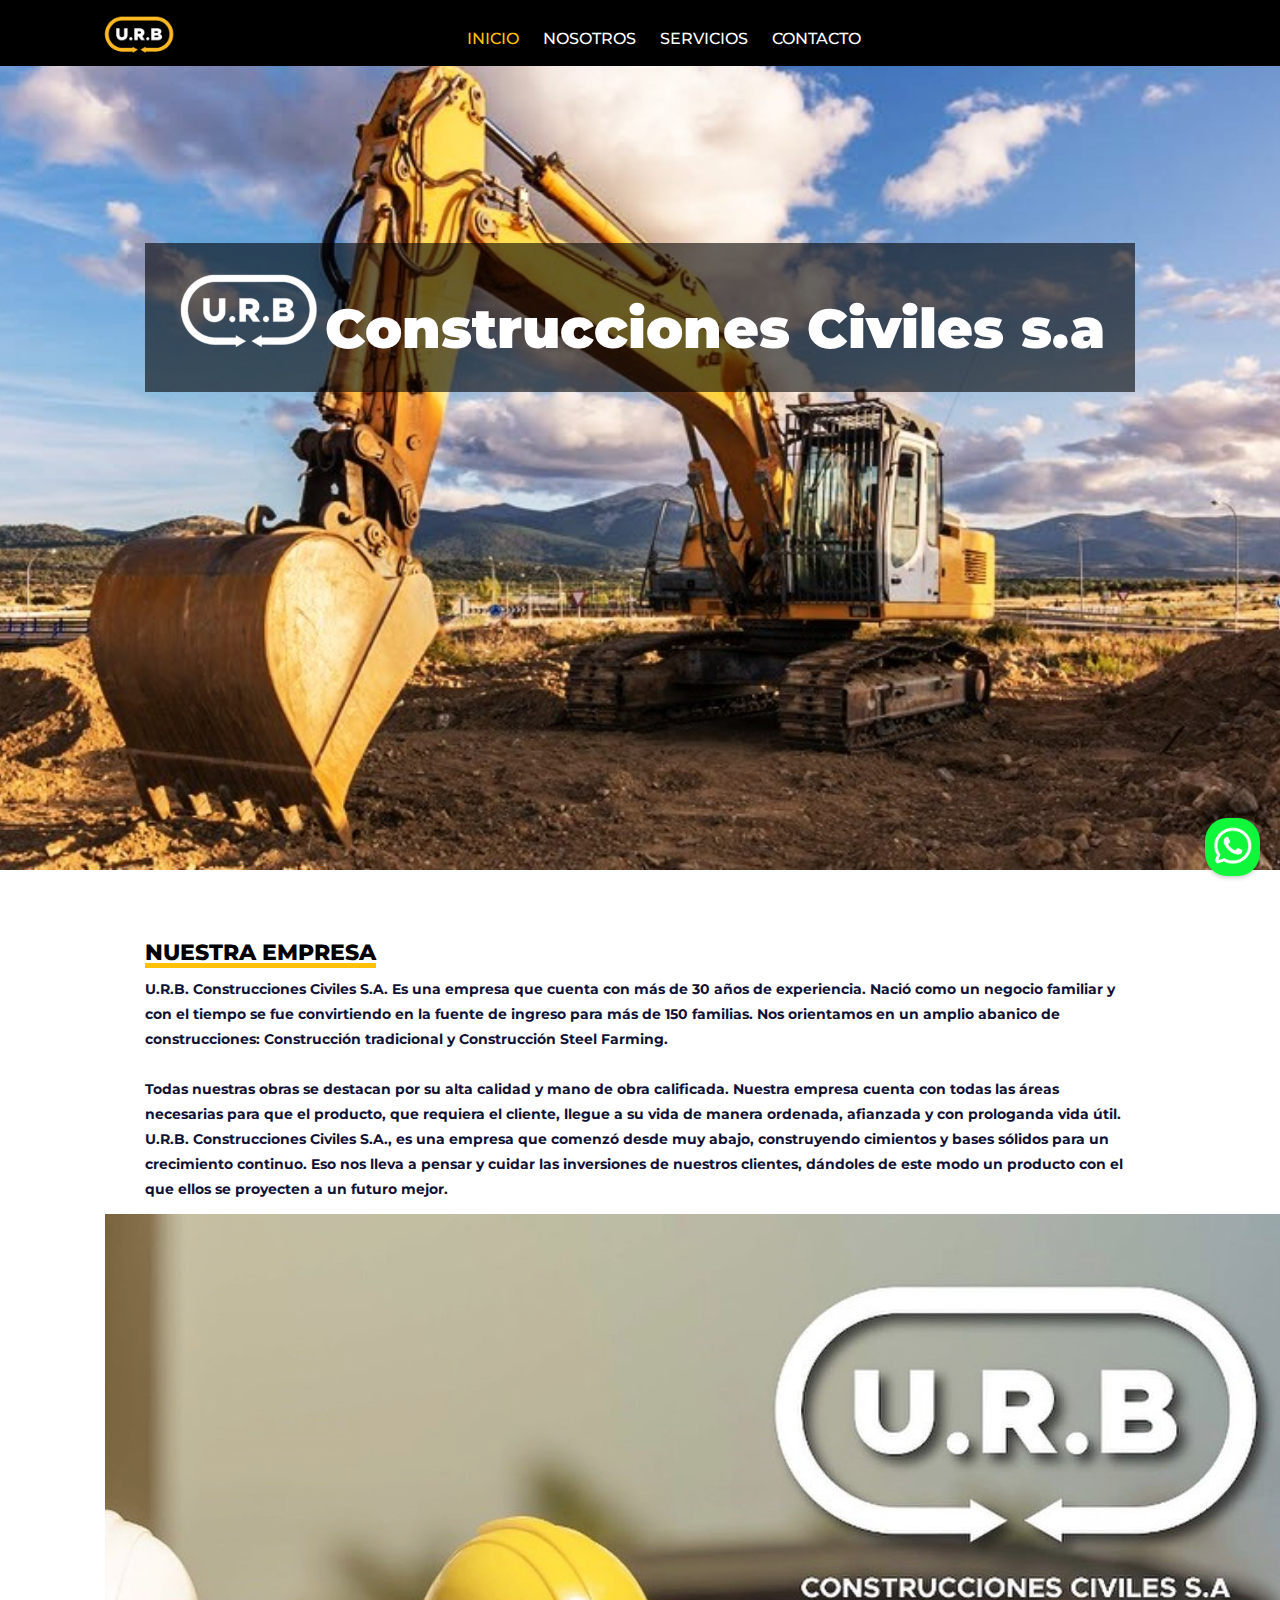
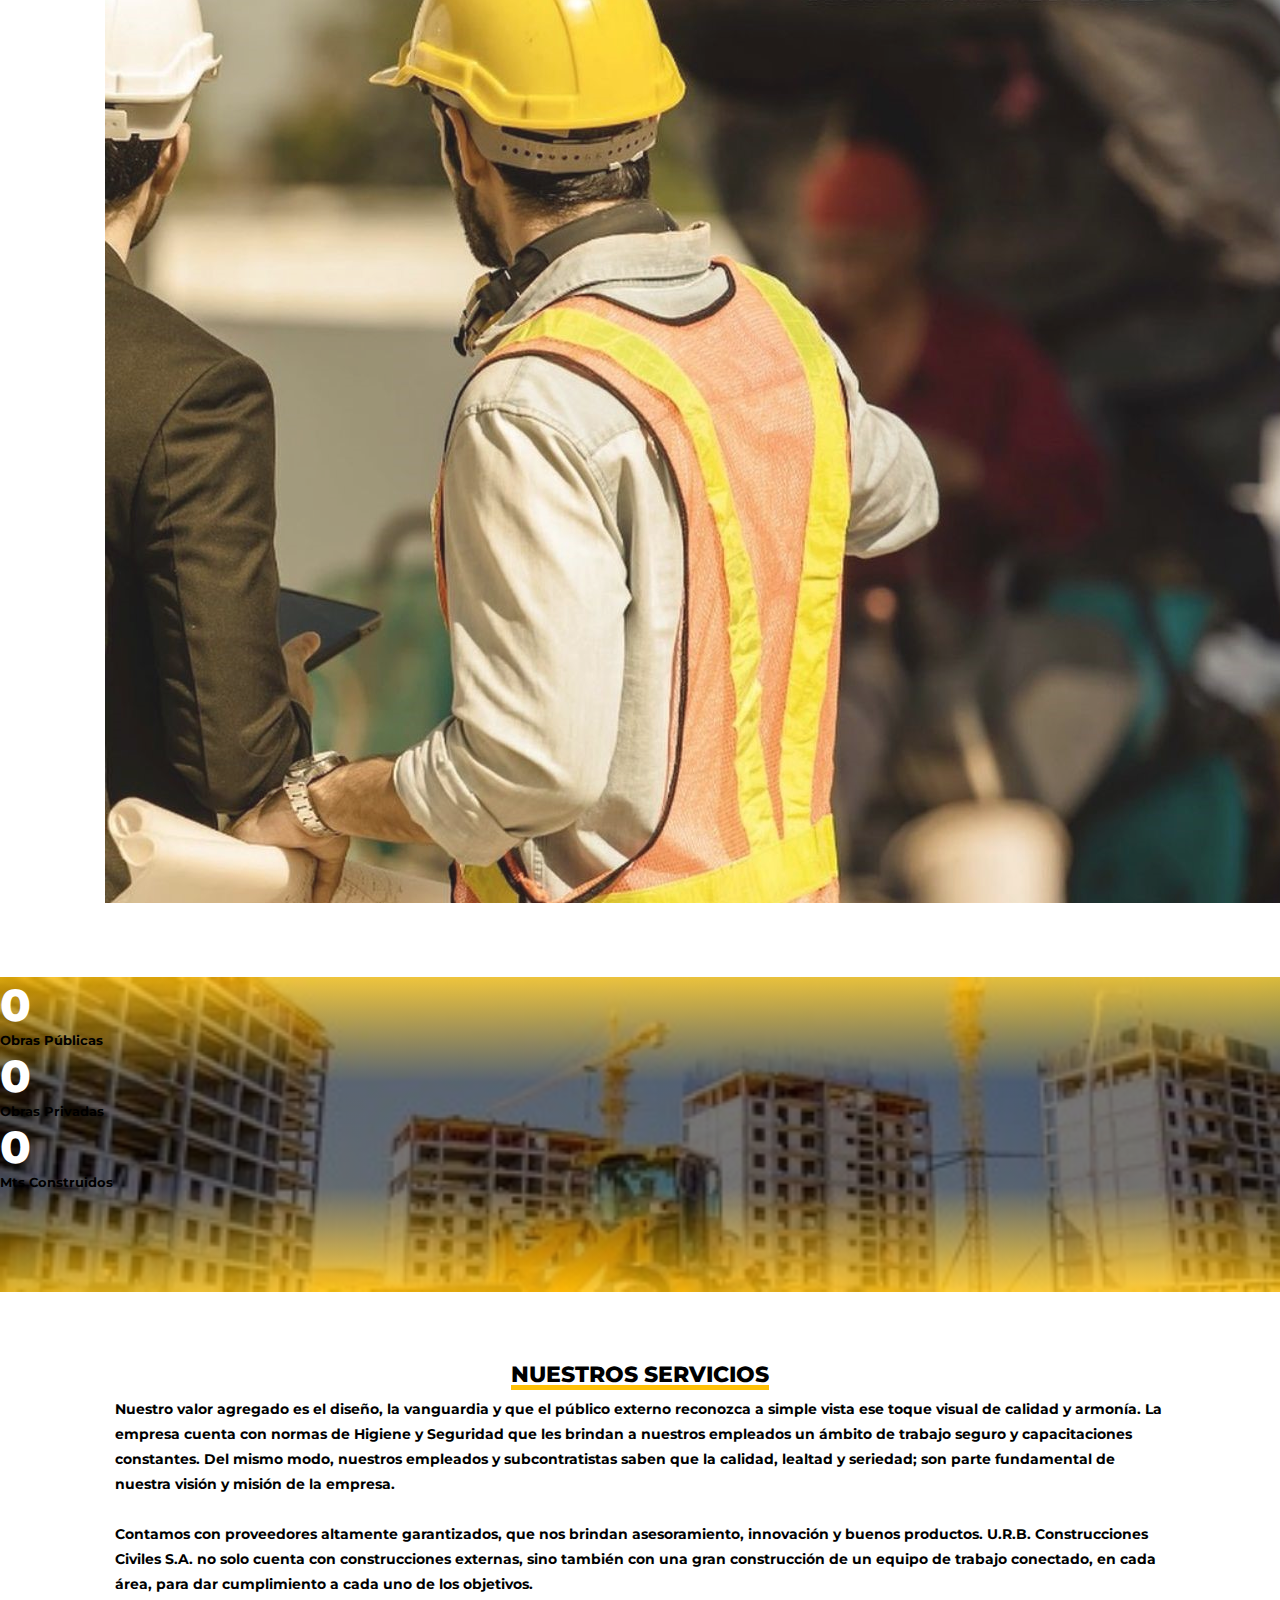
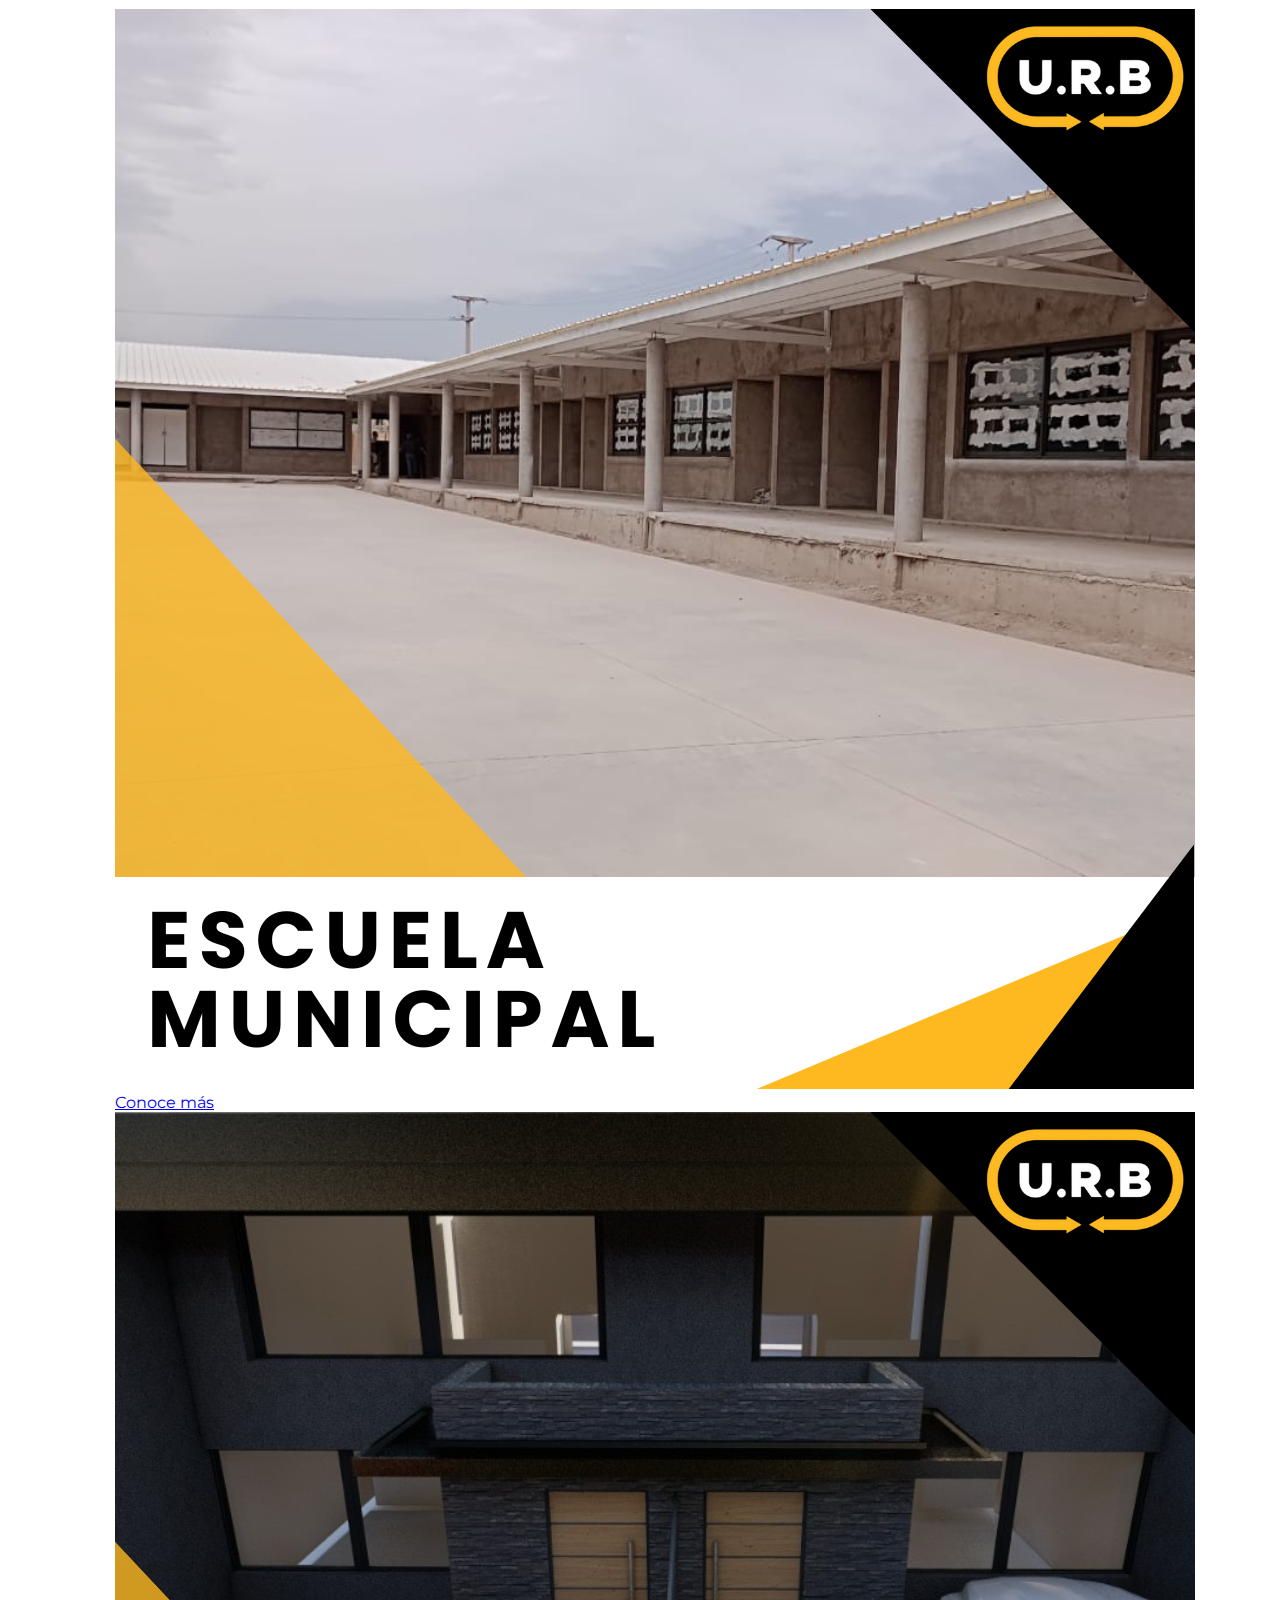
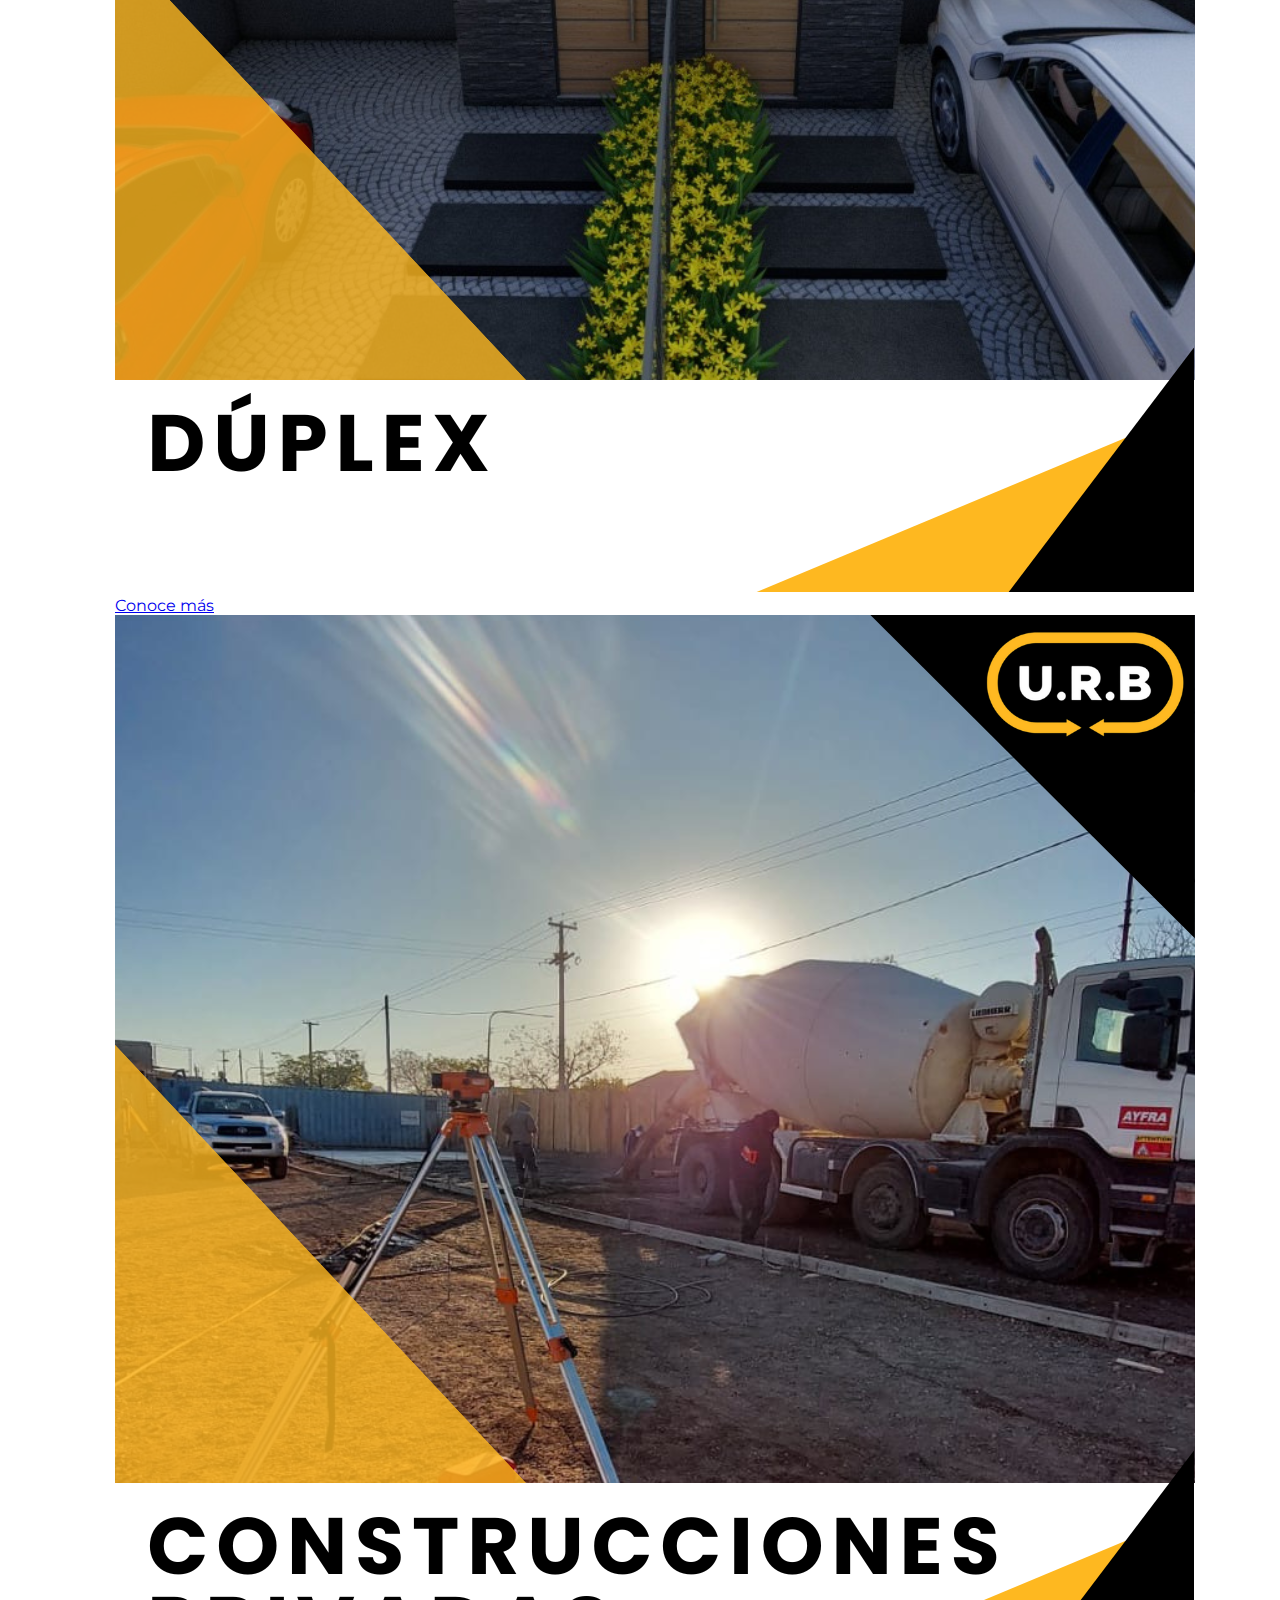
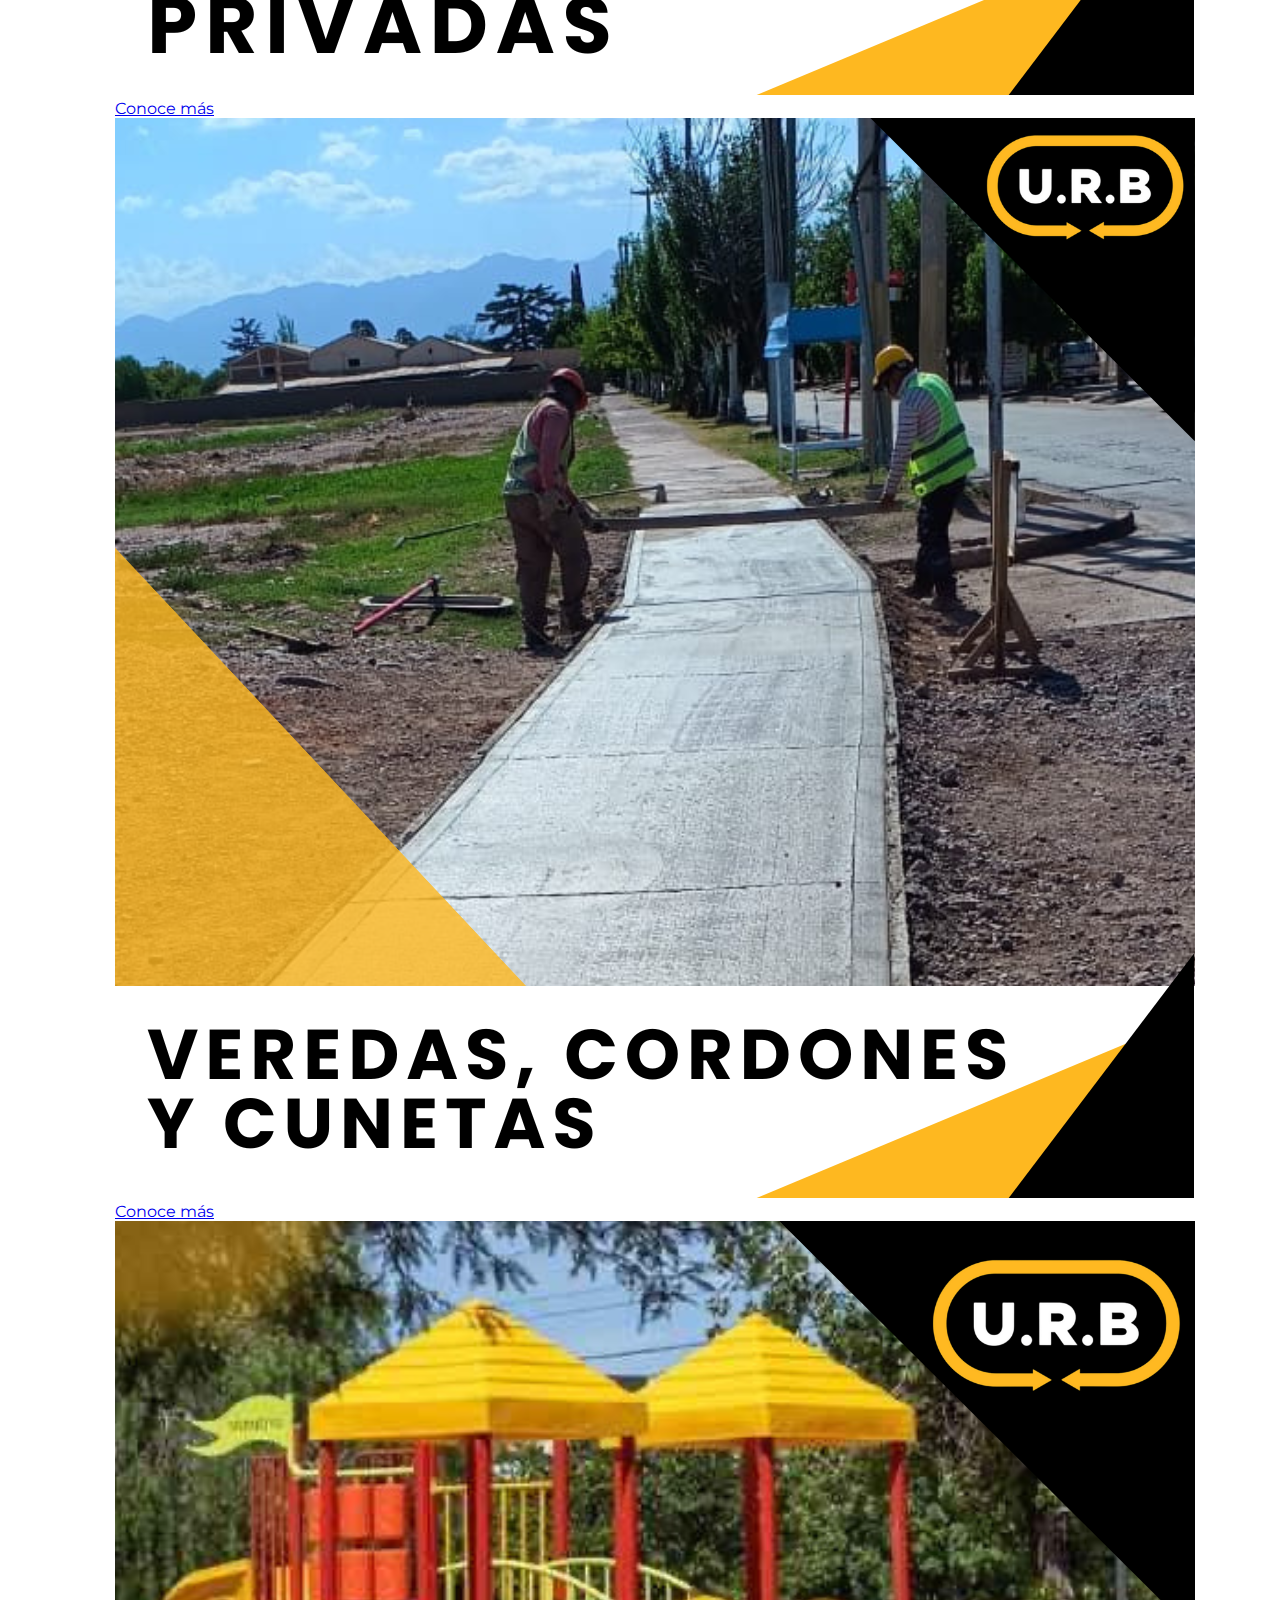
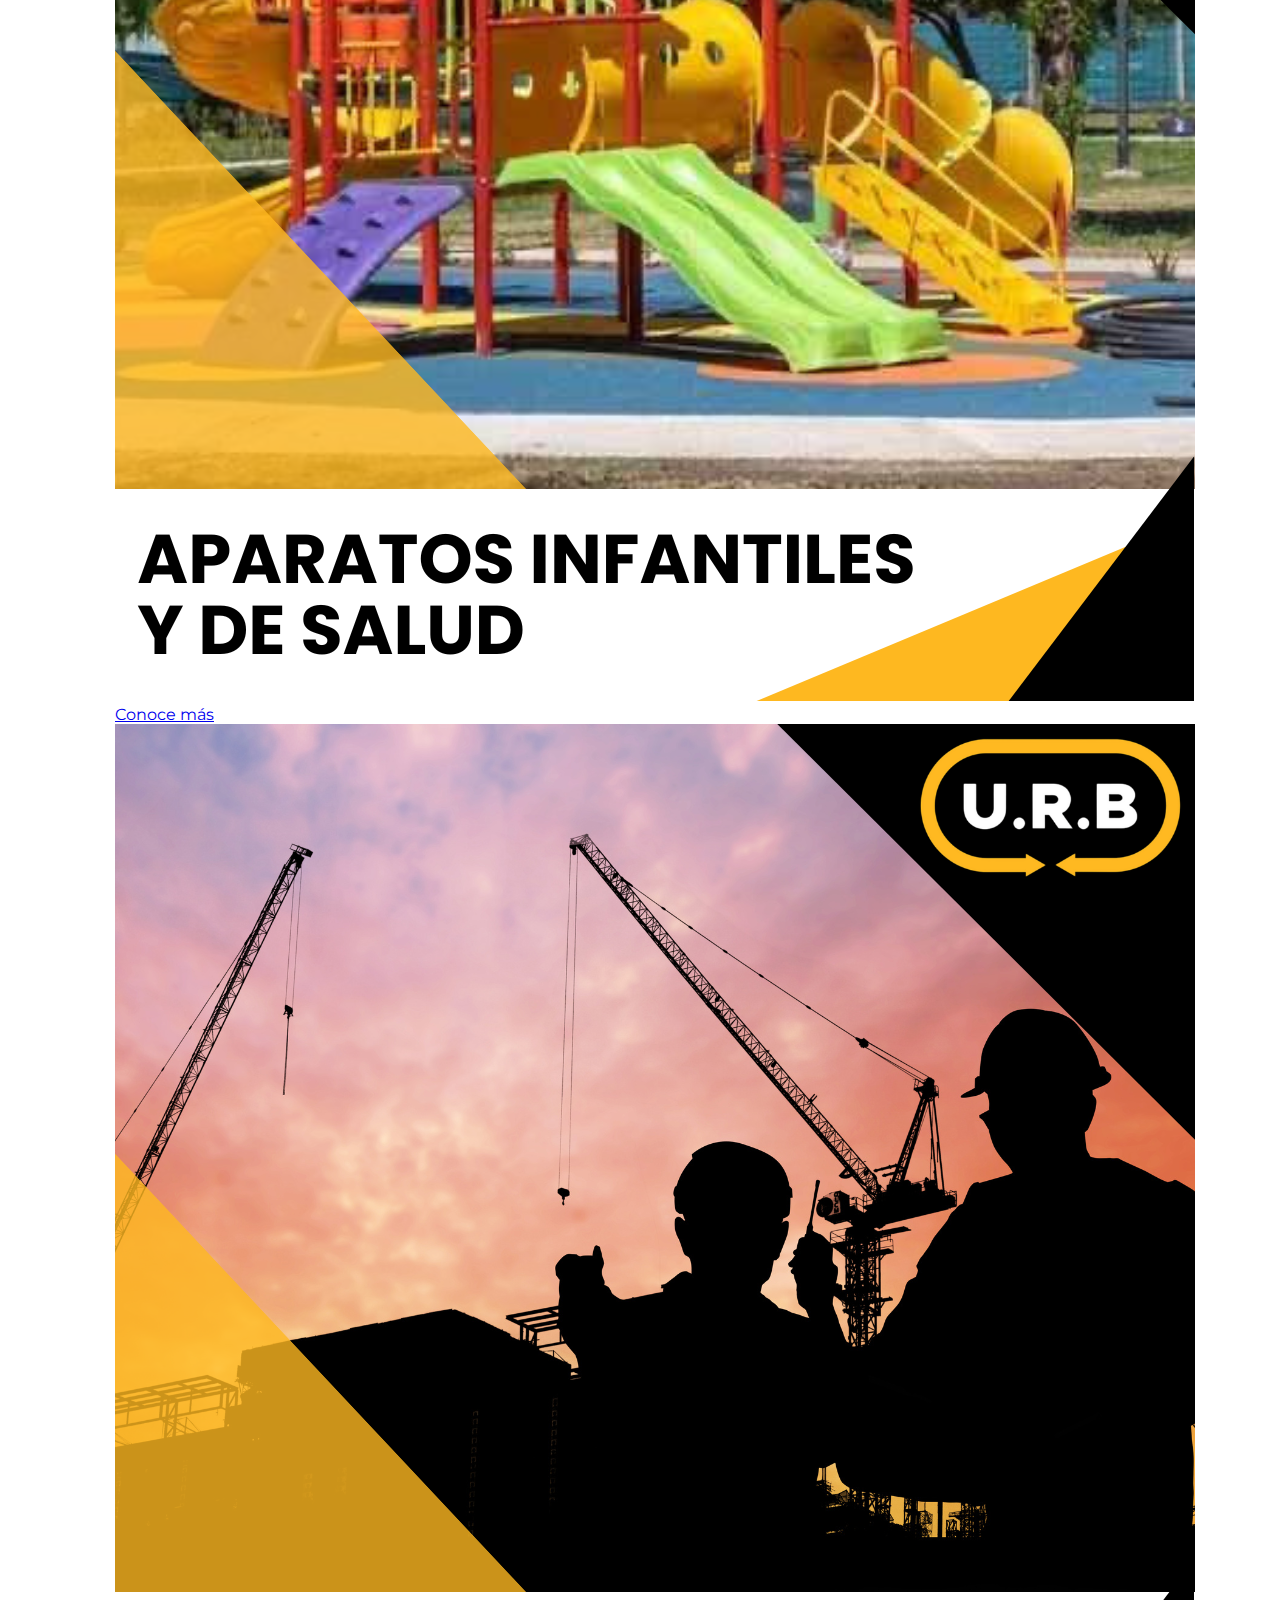
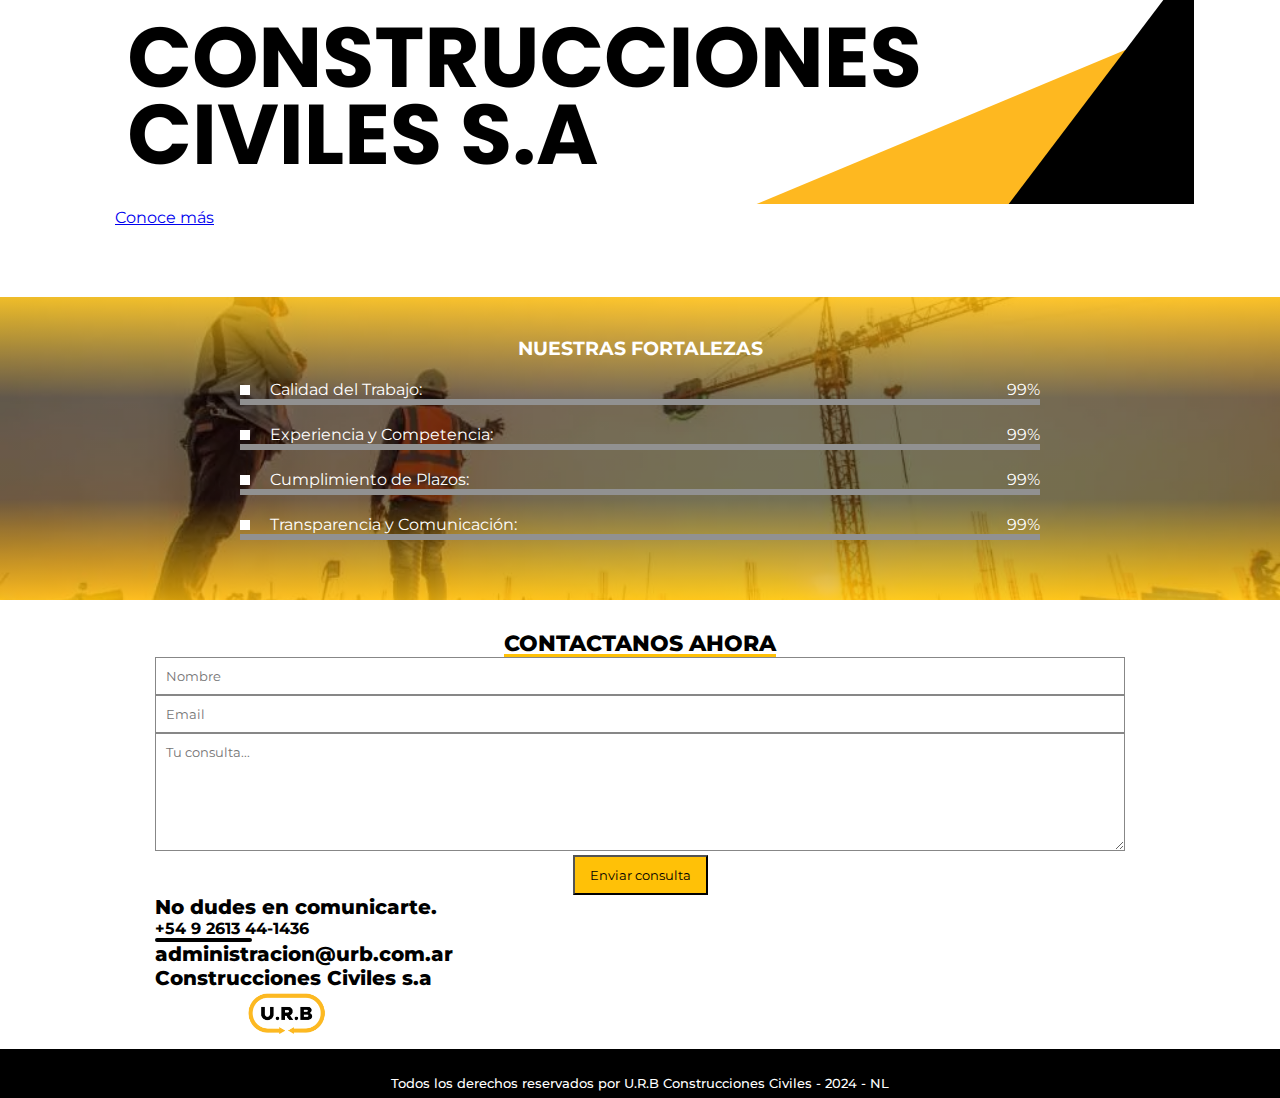
==== commit fac3b41a: "cambios finales" ====
--- a/index.html
+++ b/index.html
@@ -57,7 +57,7 @@
                 
        <div class="col-md-6 col-xs-12 sobremi m-auto foto mt-2">
            <p class="titulo-seccion mb-4 text-center m-auto">Nuestra Empresa</p>
-           <p class="text-black"><b>U.R.B. Construcciones Civiles S.A. Es una empresa que cuenta con más de 30 años de experiencia. Nació como un negocio familiar y con el tiempo se fue convirtiendo en la fuente de ingreso para más de 150 familias. 
+           <p class="text-black text-center"><b>U.R.B. Construcciones Civiles S.A. Es una empresa que cuenta con más de 30 años de experiencia. Nació como un negocio familiar y con el tiempo se fue convirtiendo en la fuente de ingreso para más de 150 familias. 
             Nos orientamos en un amplio abanico de construcciones: Construcción tradicional y Construcción Steel Farming.<br><br>Todas nuestras obras se destacan por su alta calidad y mano de obra calificada. Nuestra empresa cuenta con todas las áreas necesarias para que el producto, que requiera el cliente, llegue a su vida de manera ordenada, afianzada y con prologanda vida útil.
             U.R.B. Construcciones Civiles S.A., es una empresa que comenzó desde muy abajo, construyendo cimientos y bases sólidos para un crecimiento continuo. Eso nos lleva a pensar y cuidar las inversiones de nuestros clientes, dándoles de este modo un producto con el que ellos se proyecten a un futuro mejor.</b>
             </p>
@@ -99,11 +99,11 @@
 <section class=" text-center" id="servicios" >
     <div class="container">
         <div class="row">
-            <div class="col">
-              <p  class="titulo-seccion mb-3 text-center m-auto ">Nuestros Servicios</p>
+            <div class="col mt-2">
+              <p  class="titulo-seccion mb-3 text-center m-auto mt-2 ">Nuestros Servicios</p>
               <p class=" text-black"> <b>Nuestro valor agregado es el diseño, la vanguardia y que el público externo reconozca a simple vista ese toque visual de calidad y armonía.
               La empresa cuenta con normas de Higiene y Seguridad que les brindan a nuestros empleados un ámbito de trabajo seguro y capacitaciones constantes. Del mismo modo, nuestros empleados y subcontratistas saben que la calidad, lealtad y seriedad; son parte fundamental de nuestra visión y misión de la empresa. <br><br>
-              Contamos con proveedores altamente garantizados, que nos brindan asesoramiento, invasión y buenos productos. 
+              Contamos con proveedores altamente garantizados, que nos brindan asesoramiento, innovación y buenos productos. 
                U.R.B. Construcciones Civiles S.A. no solo cuenta con construcciones externas, sino también con una gran construcción de un equipo de trabajo conectado, en cada área, para dar cumplimiento a cada uno de los objetivos. </b></p>
         </div>
     </div>
@@ -223,7 +223,7 @@
 
 
 <section id="contacto" class="container ">
-    <p class="titulo-seccion ">CONTACTANOS AHORA</p>
+    <p class="titulo-seccion mt-3">CONTACTANOS AHORA</p>
     <div class="contenedor-form ">
      <div class="container">
         <div class="row">
